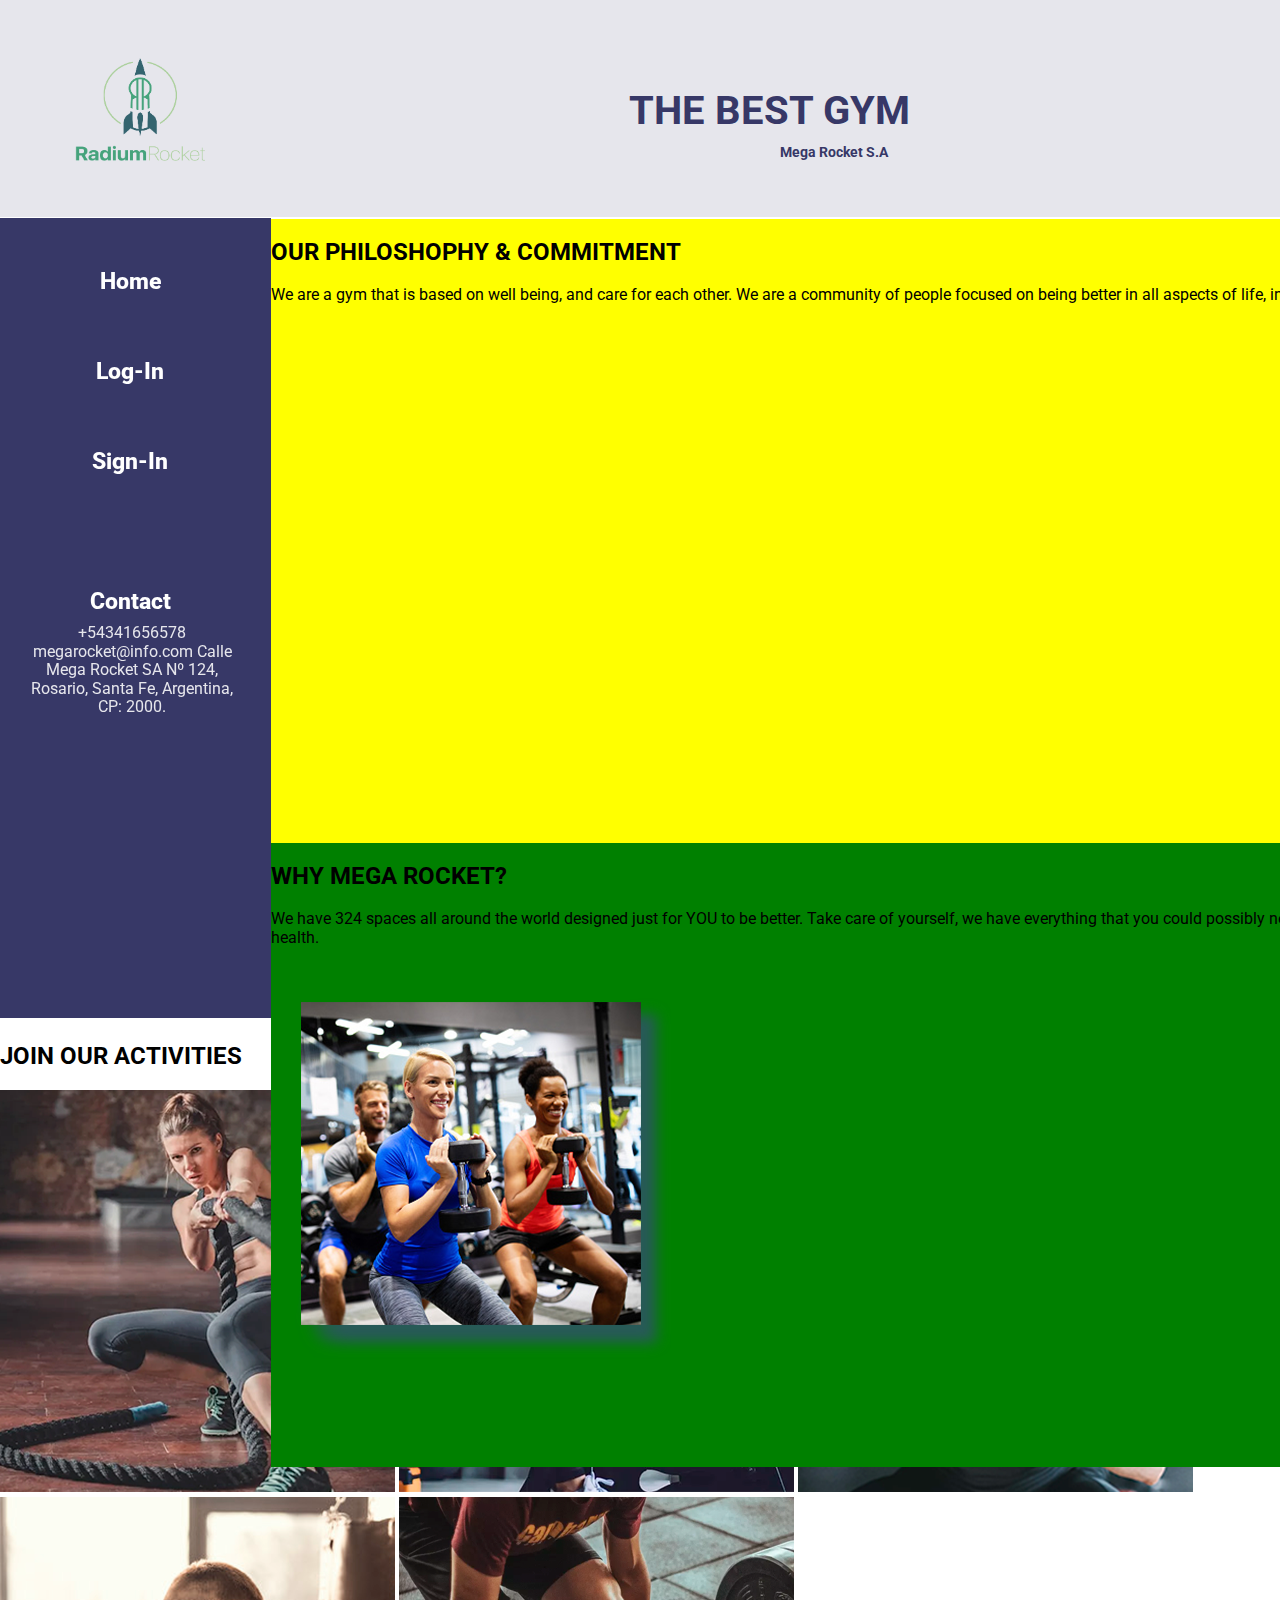
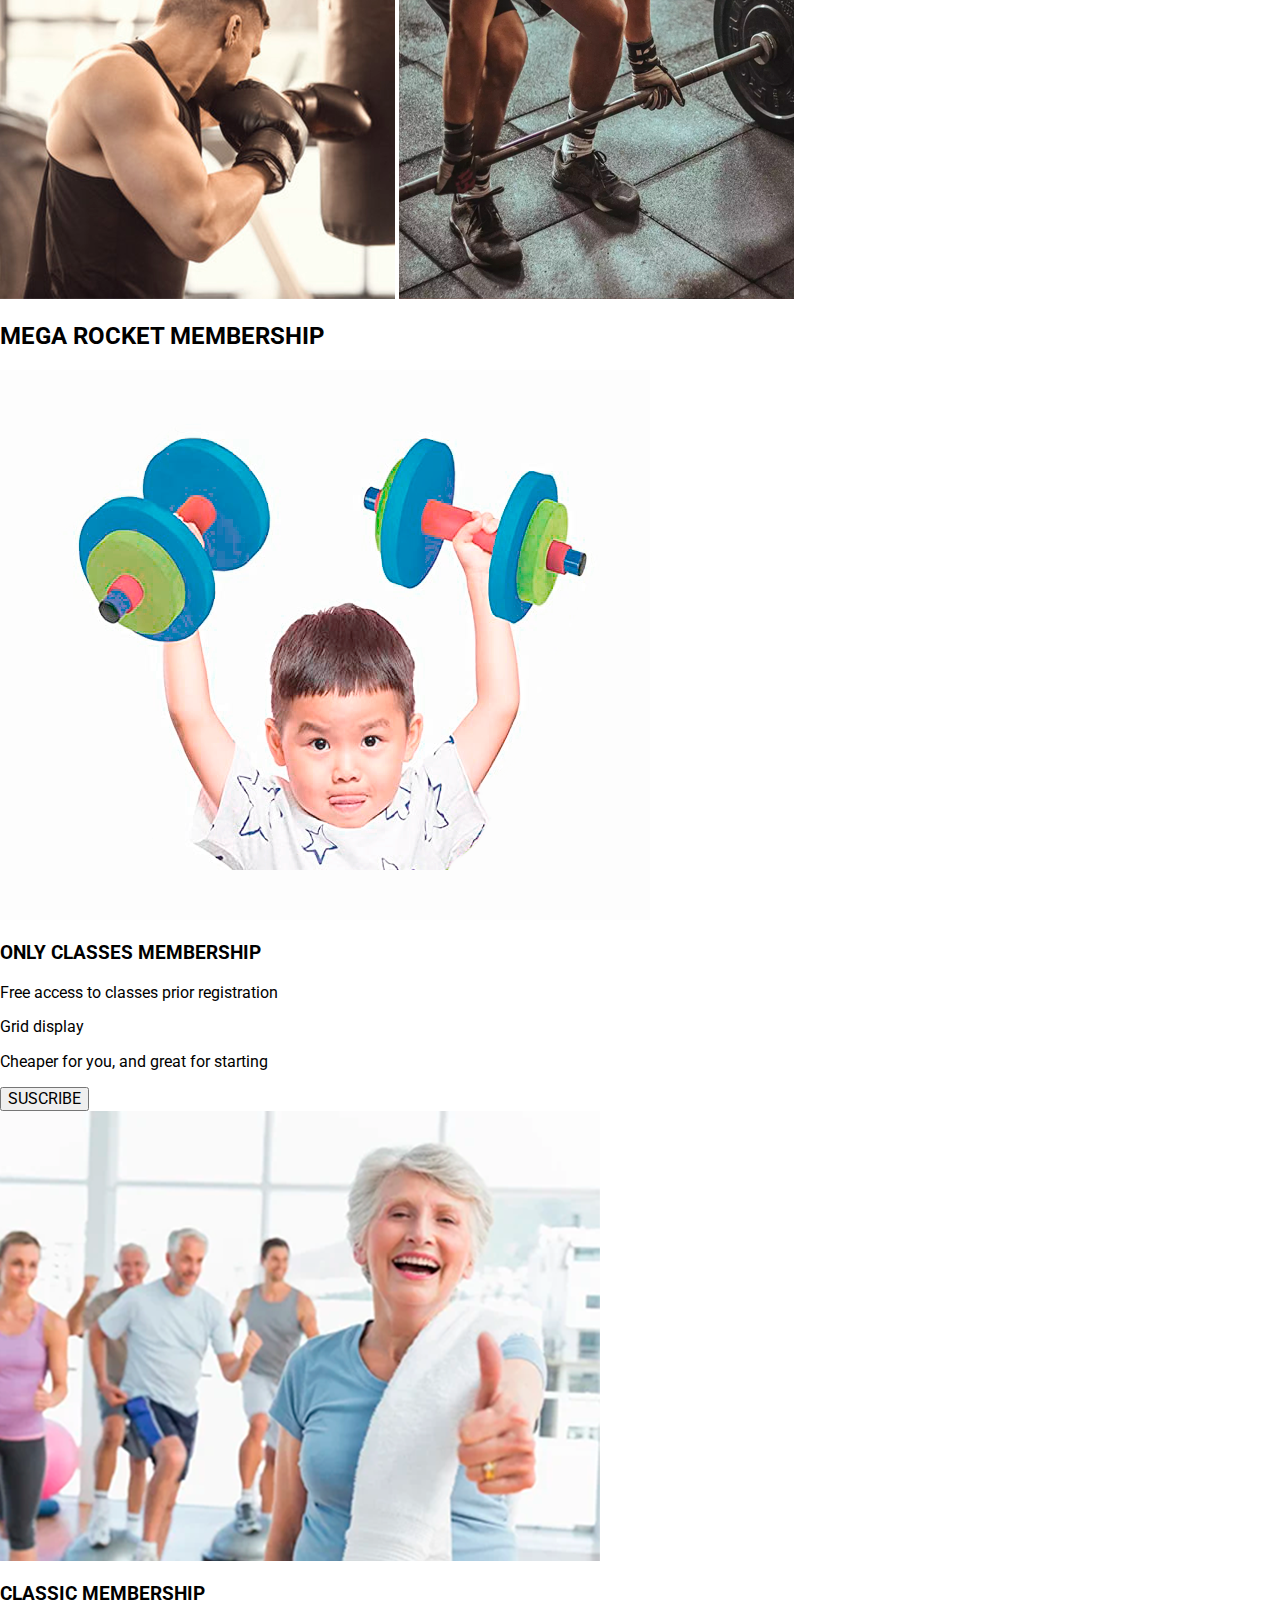
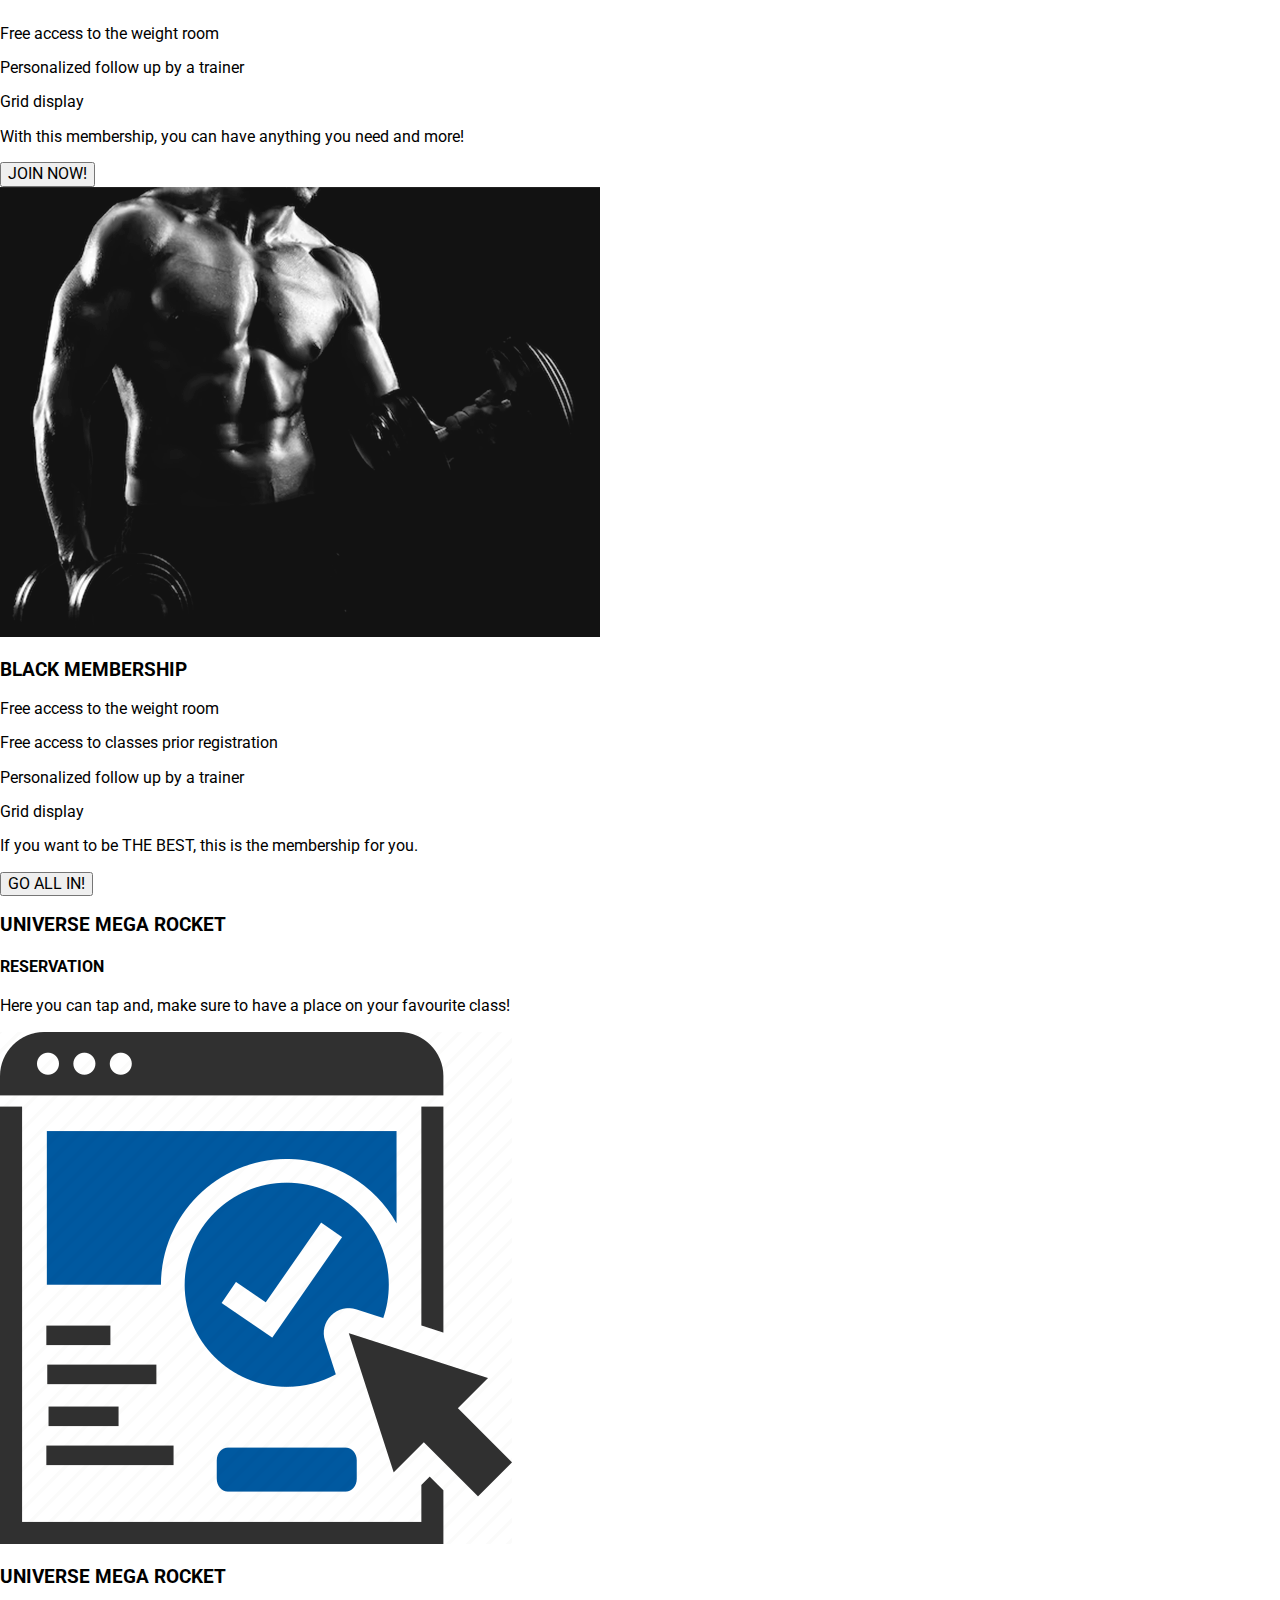
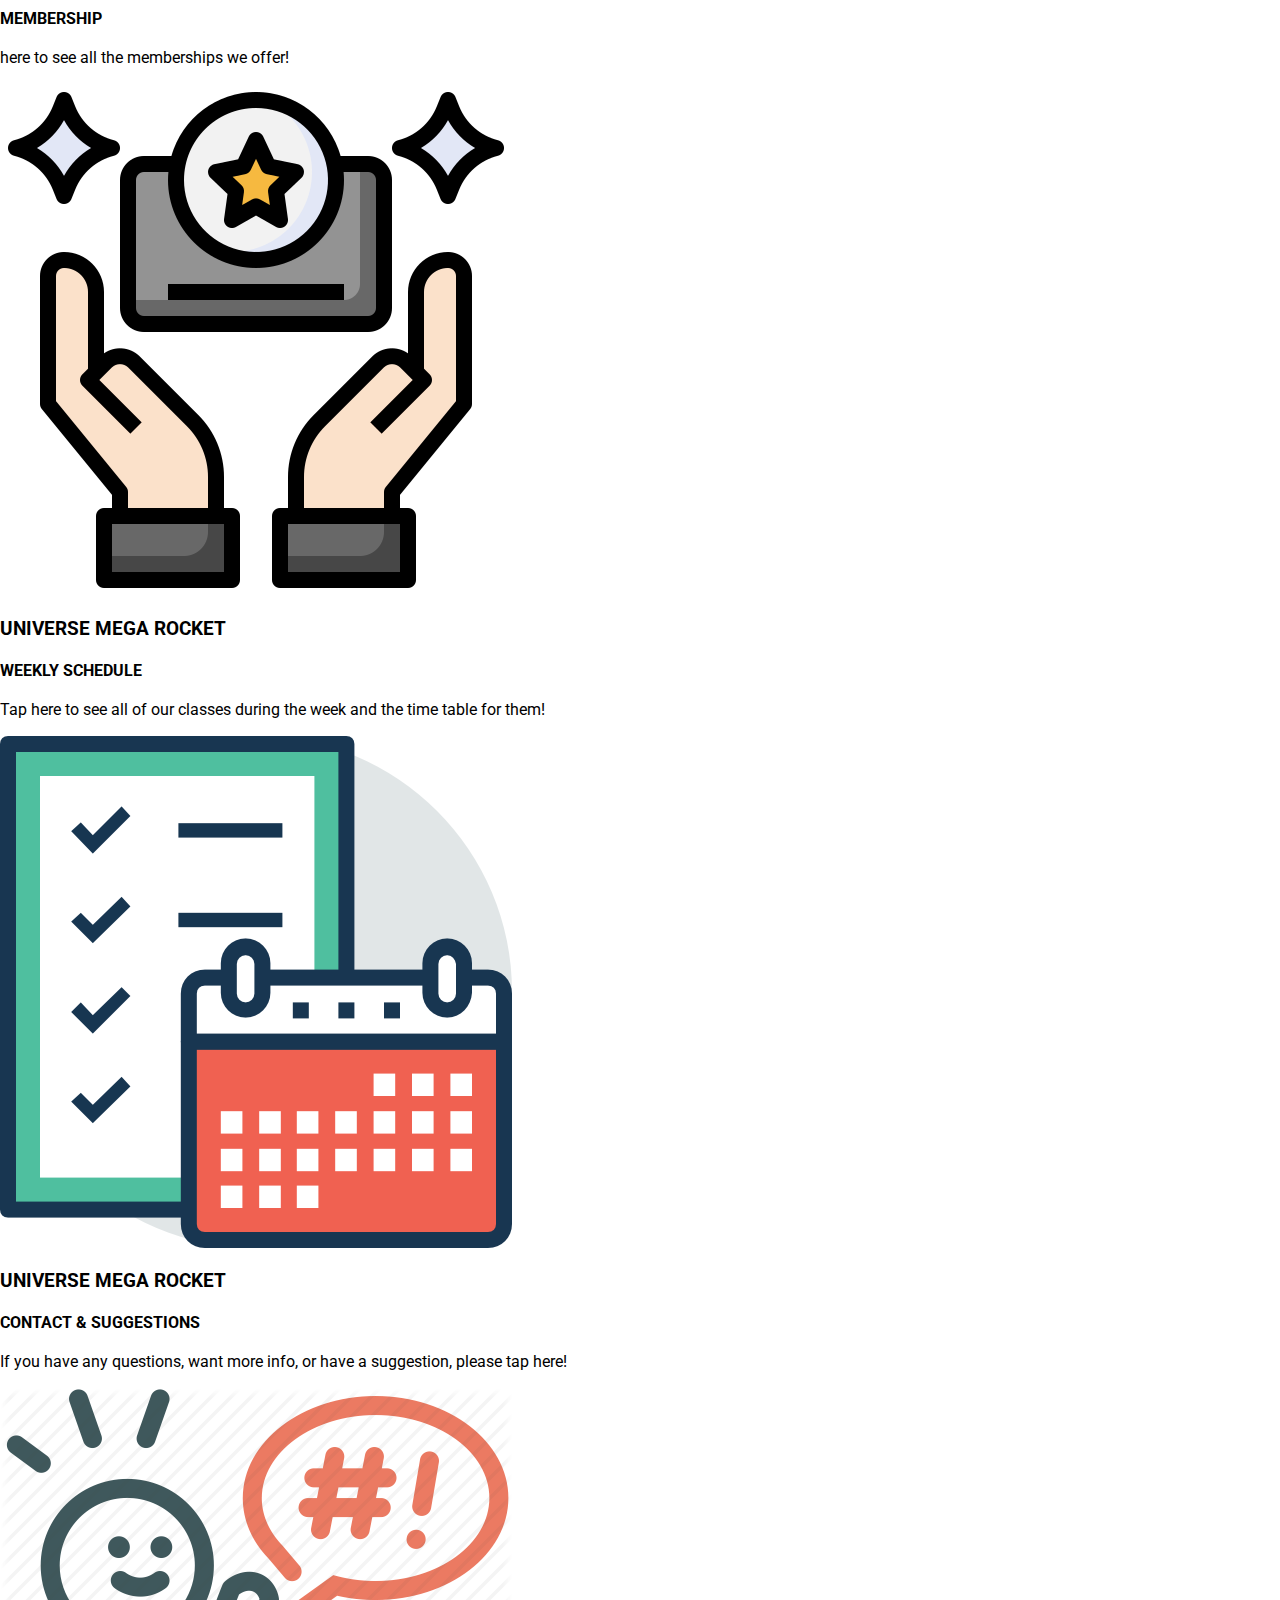
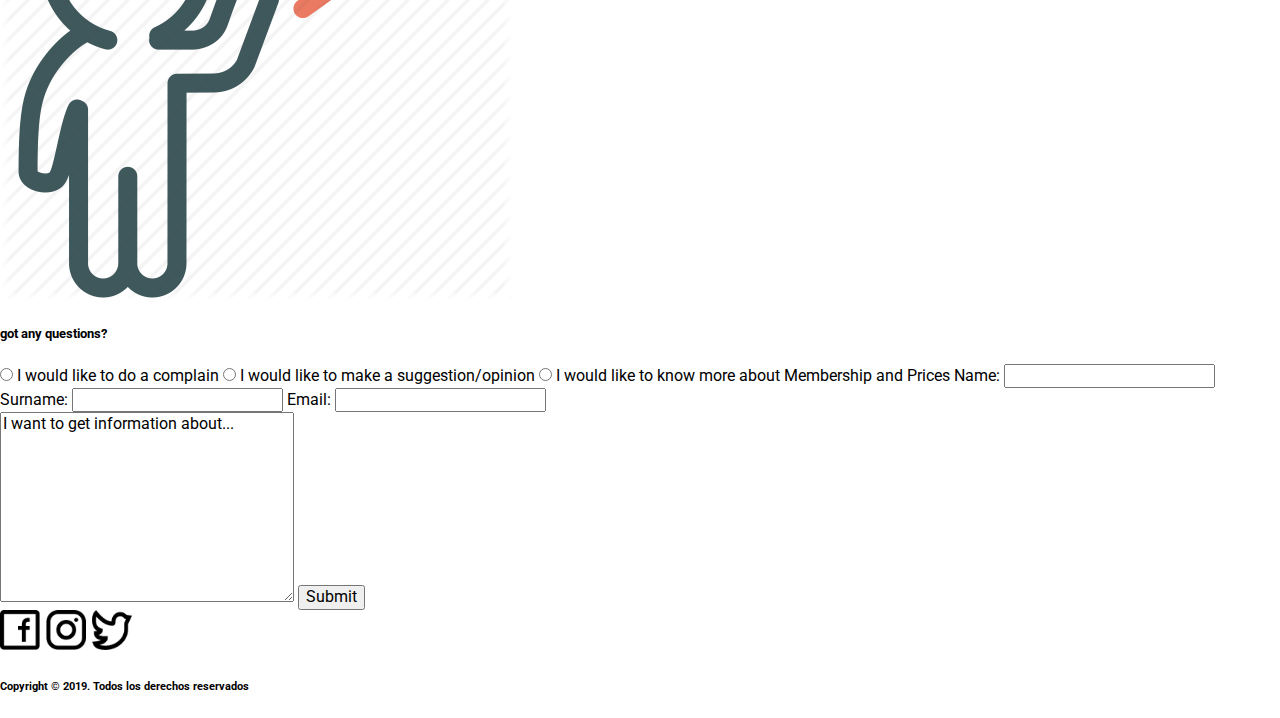
==== Week-03/index.html @ a16f1b43 "BaSP-W03-2023: Add Week-03 / corrected index.html / start CSS" ====
<!DOCTYPE html>
<html lang="en">
  <head>
    <meta charset="UTF-8">
    <meta name="viewport" content="width=device-width, initial-scale=1.0">
    <meta http-equiv="X-UA-Compatible" content="IE=edge">
    <title>Mega Rocket Gym</title>
    <meta name="keywords" content="gym, gym rosario, mega rocket, mega gym, rocket gym, crossfit, box, sppining,
    funcional, training, workout">
    <meta name="description" content="Website of Mega Rocket Gym, information and registration on memberships,
    classes and health">
    <link rel="stylesheet" href="../Week-03/css/reset.css">
    <link rel="stylesheet" href="../Week-03/css/styles.css">
    <link rel="icon" href="../Assets/Images/radium-rocket.png" type="image/x-icon">
    <link href="https://fonts.googleapis.com/css2?family=Roboto&display=swap" rel="stylesheet">
  </head>
  <body>
    <header>
      <img class= "logo-header" src="../Assets/Images/radium-rocket-logo.png" alt="Logo Rocket">
      <div class="title">
        <h1>THE BEST GYM</h1>
        <p>Mega Rocket S.A</p>
      </div>
    </header>
    <main>
      <nav>
        <div class="links-nav">
          <ul>
            <li><a href="#Home">Home</a></li>
            <li><a href="#log-in">Log-In</a></li>
            <li><a href="#sign-in">Sign-In</a></li>
              <li class="a-contact"><a href="#contact">Contact</a></li>
                <p>
                  +54341656578
                  megarocket@info.com
                  Calle Mega Rocket SA
                  Nº 124, Rosario, Santa Fe, Argentina, CP: 2000.
                </p>
          </ul>
        </div>
      </nav>
      <section class="container-01">
        <h2>OUR PHILOSHOPHY & COMMITMENT</h2>
        <p>
          We are a gym that is based on well being, and care for each other. We are a community of people focused on
          being better in all aspects of life, including physical health.
        </p>
      </section>
      <section class="container-02">
        <h2>WHY MEGA ROCKET?</h2>
        <p>
          We have 324 spaces all around the world designed just for YOU to be better. Take care of yourself, we have
          everything that you could possibly need to have better physical health.
        </p>
        <img src="../Assets/Images/why-megarocket.png" alt="Training Group">
      </section>
      <section class="activities">
        <h2>JOIN OUR ACTIVITIES</h2>
        <img src="../Assets/Images/crossfit.png" alt="crossfit-img">
        <img src="../Assets/Images/spinning.png" alt="spinning-img">
        <img src="../Assets/Images/funcional.png" alt="funcional-img">
        <img src="../Assets/Images/boxi.png" alt="box-img">
        <img src="../Assets/Images/musculacion.png" alt="musculacion-img">
      </section>
      <section class="memberships">
        <h2>MEGA ROCKET MEMBERSHIP</h2>
        <article>
          <img src="../Assets/Images/kid-membership.png" alt="only-classes-membership">
          <h3>ONLY CLASSES MEMBERSHIP</h3>
          <p>Free access to classes prior registration</p>
          <p>Grid display</p>
          <p>Cheaper for you, and great for starting</p>
          <button title="suscribe" type="button" target="_blank">SUSCRIBE</button>
        </article>
        <article>
          <img src="../Assets/Images/clasic-membership.png" alt="classic-membership">
          <h3>CLASSIC MEMBERSHIP</h3>
          <p>Free access to the weight room</p>
          <p>Personalized follow up by a trainer</p>
          <p>Grid display</p>
          <p>With this membership, you can have anything you need and more!</p>
          <button title="join-now" type="button" target="_blank">JOIN NOW!</button>
        </article>
        <article>
          <img src="../Assets/Images/black-membership.png" alt="black-membership">
          <h3>BLACK MEMBERSHIP</h3>
          <p>Free access to the weight room</p>
          <p>Free access to classes prior registration</p>
          <p>Personalized follow up by a trainer</p>
          <p>Grid display</p>
          <p>If you want to be THE BEST, this is the membership for you.</p>
          <button title="go-all-in" type="button" target="_blank">GO ALL IN!</button>
        </article>
      </section>
      <section classs="universe">
        <article>
          <h3>UNIVERSE MEGA ROCKET</h3>
          <h4>RESERVATION</h4>
          <p>Here you can tap and, make sure to have a place on your favourite class!</p>
          <img src="../Assets/Images/reservation.png" alt="reservation-img">
        </article>
        <article>
          <h3>UNIVERSE MEGA ROCKET</h3>
          <h4>MEMBERSHIP</h4>
          <p>here to see all the memberships we offer!</p>
          <img src="../Assets/Images/memberships.png" alt="memberships-img">
        </article>
        <article>
          <h3>UNIVERSE MEGA ROCKET</h3>
          <h4>WEEKLY SCHEDULE</h4>
          <p>Tap here to see all of our classes during the week and the time table for them!</p>
          <img src="../Assets/Images/weekly-schedule.png" alt="weekly.shudle-img">
        </article>
        <article>
          <h3>UNIVERSE MEGA ROCKET</h3>
          <h4>CONTACT & SUGGESTIONS</h4>
          <p>If you have any questions, want more info, or have a suggestion, please tap here!</p>
          <img src="../Assets/Images/contact-and-suggestions.jpg" alt="contact-img">
        </article>
      </section class="form">
      <form action="" name="form-info" autocomplete="on" >
        <h5>got any questions?</h5>
        <input type="radio" name="select-form-01" value="option1">
        <label for="form-info">I would like to do a complain</label>
        <input type="radio" name="select-form-01" value="option2">
        <label for="form-info">I would like to make a suggestion/opinion</label>
        <input type="radio" name="select-form-01" value="option3">
        <label for="form-info">I would like to know more about Membership and Prices</label>
        <label for="form-info">Name:</label>
        <input type="text" name="name" value="">
        <label for="form-info">Surname:</label>
        <input type="text" name="Surname" value="">
        <label for="form-info">Email:</label>
        <input type="email" name="email" value="">
        <div>
          <textarea name="message" rows="10" cols="30">I want to get information about...</textarea>
          <input type="submit" value="Submit">
        </div>
      </form>
    </main>
    <footer class="footer">
      <a title="Facebook" href="https://www.facebook.com/radiumrocket/?locale=es_LA" target="_blank">
        <img src="../Assets/Images/facebook-logo.png" alt="logo-facebook" width="40"
        height="40">
      </a>
      <a title="Instagram" href="https://www.instagram.com" target="_blank">
        <img src="../Assets/Images/instagram-logo.png" alt="logo-instagram" width="40"
        height="40">
      </a>
      <a title="Twitter" href="https://twitter.com/" target="_blank">
        <img src="../Assets/Images/twitter-logo.png" alt="logo-twitter" width="40"
        height="40">
      </a>
      <h6>Copyright © 2019. Todos los derechos reservados</h6>
    </footer>
  </body>
</html>
---- Week-03/css/styles.css ----
/* CSS
Consistencia en el uso de espacios antes y después de las llaves “{“ y de los dos puntos “:” 
Las clases se nombraran siguiendo la convención hyphenated, por ejemplo:
btn-menu
btn-close
contact-form
submit-contact-form
social-media-icon

Dentro de un archivo CSS los selectores deben estar ordenados:
Primero deben aparecer los selectores de elementos.
Después los demás selectores están ordenados por orden de aparición en el HTML
Ejemplo: si el elemento con id show-scores en html está antes de side-bar deberían poner primero todas las reglas css que corresponden a #show-scores y después todas las reglas de #side-bar.
Dentro de un bloque correspondiente a un selector CSS las propiedades deben estar ordenadas:
Primero las propiedades position y display.

En caso que el display sea flex van las reglas de flexbox (flex-direction, align-self, etc).
Después van las reglas de "box-model": width, height, margin, padding, top, left, etc.
Luego las reglas de background y border.
A continuación las reglas de texto (font-size, text-shadow, etc).
Por último las demás reglas.
Los media queries pueden ser inclusivos o exclusivos, es decir que pueden usar siempre max-width o siempre min-width.
En la clase utilizaremos el enfoque de mobile first.
La breakpoints recomendados para media queries son:
@media (min-width: 480px) {
@media (min-width: 768px) {
@media (min-width: 900px) {
@media (min-width: 1024px) {
@media (min-width: 1200px) { */


body {
    font-family: "roboto";
}

header {
    display: inline-block;
    margin:0;
    padding:0;
    width:1512px;
    height:217px;
    background-color: #E6E6EC;
}

.logo-header {
    position:absolute;
    display:inline;
    width: 160px;
    height:160px;
    margin-top:35px;
    margin-left:60px;
}

.title h1 {
    position: absolute;
    display:inline;
    position: absolute;
    width: 294px;
    height: 47px;
    left: 629px;
    top: 60px;
    font-family: 'Roboto';
    font-style: normal;
    font-weight: 700;
    font-size: 40px;
    line-height: 47px;
    color: #373867;
}

.title p {
    position: absolute;
    width:130px;
    height:13px;
    left: 780px;
    top: 130px;
    font-family: 'Roboto';
    font-style: normal;
    font-weight: 700;
    font-size: 14px;
    line-height: 16px;
    color: #373867;
}

nav {
    position: sticky;
    display: inline-block;
    width: 271px;
    height: 800px;
    margin-top:-3px;
    background-color: #373867;
}

li {
    margin-top: 50px;
    margin-left: 60px;
    width: 80px;
    height:40px;
    list-style: none;
    color: #E6E6EC;
}

a {
    text-decoration: none;
    color:#FFFFFF;
    font-family: 'Roboto';
    font-style: normal;
    font-weight: 800;
    font-size: 23.1293px;
    line-height: 27px;
    text-align: center;
}

.links-nav {
    position: fixed;
    display: inline-block;
    margin-left: -10px;
    padding:0;
    width:244px;
    height:465px;
    text-align: center;
    text-decoration: none;
    color: #E6E6EC;
}

.a-contact {
    margin-top:100px;
    margin-bottom: -20px;
}

.container-01 {
    position:absolute;
    display: block;
    background-color: yellow;
    width: 1244px;
    height: 624px;
    margin-top: -804px;
    margin-left: 271px;
}

.container-02 {
    position: absolute;
    display: block;
    width: 1244px;
    height:624px;
    margin-left: 271px;
    margin-top: -180px;
    background-color: green;
}

.activities {
    
}
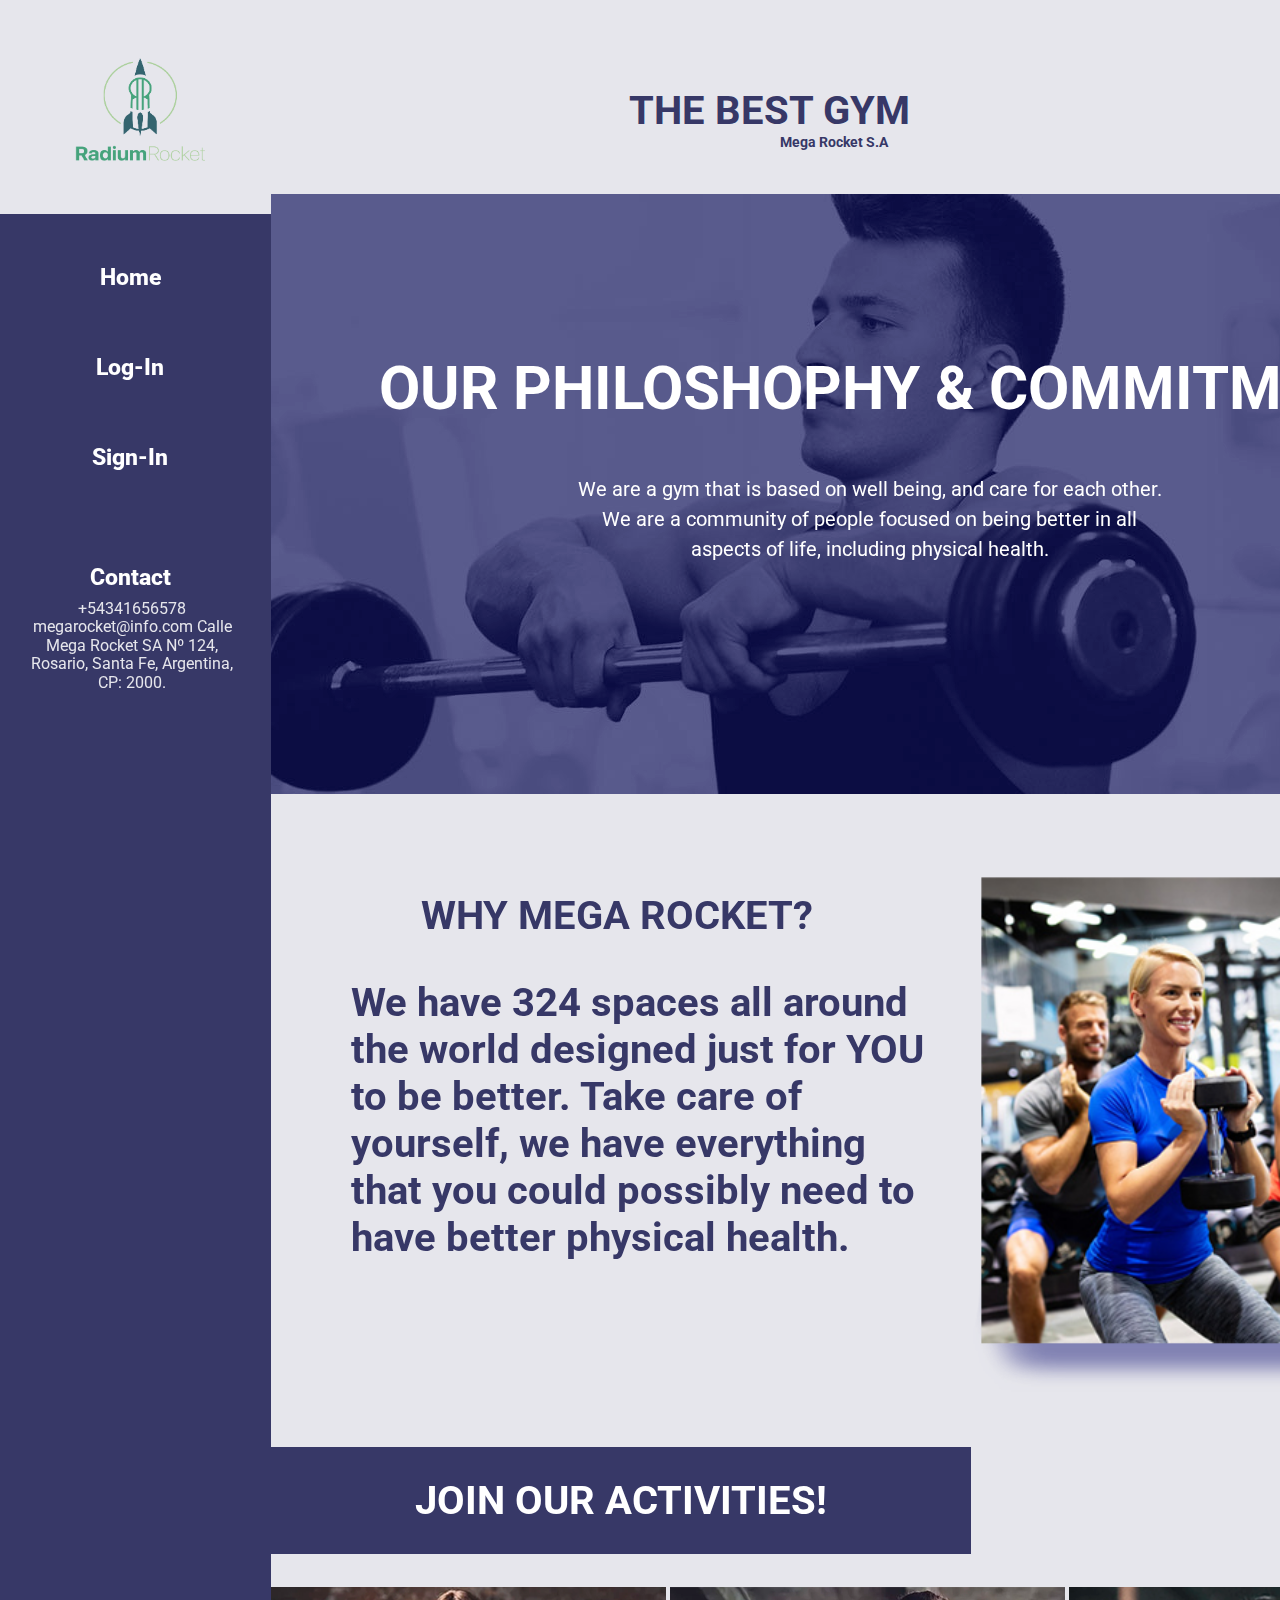
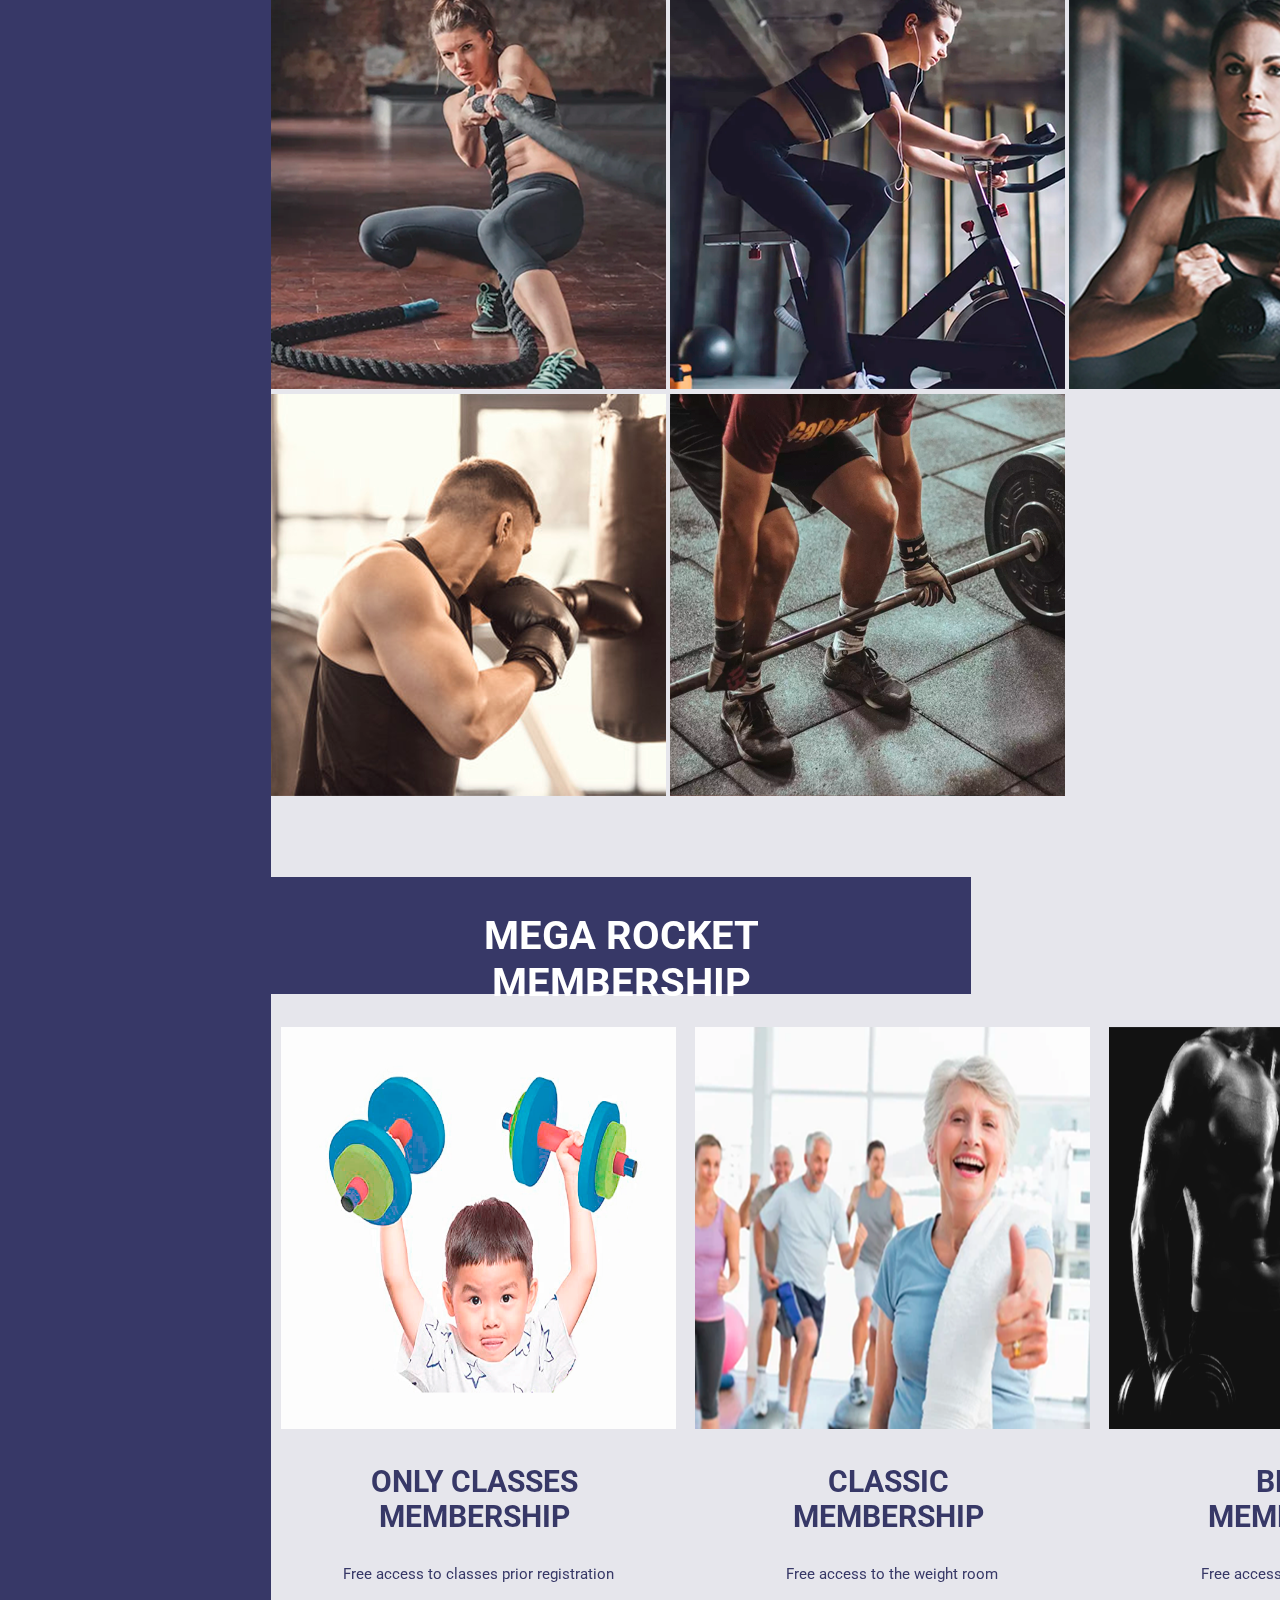
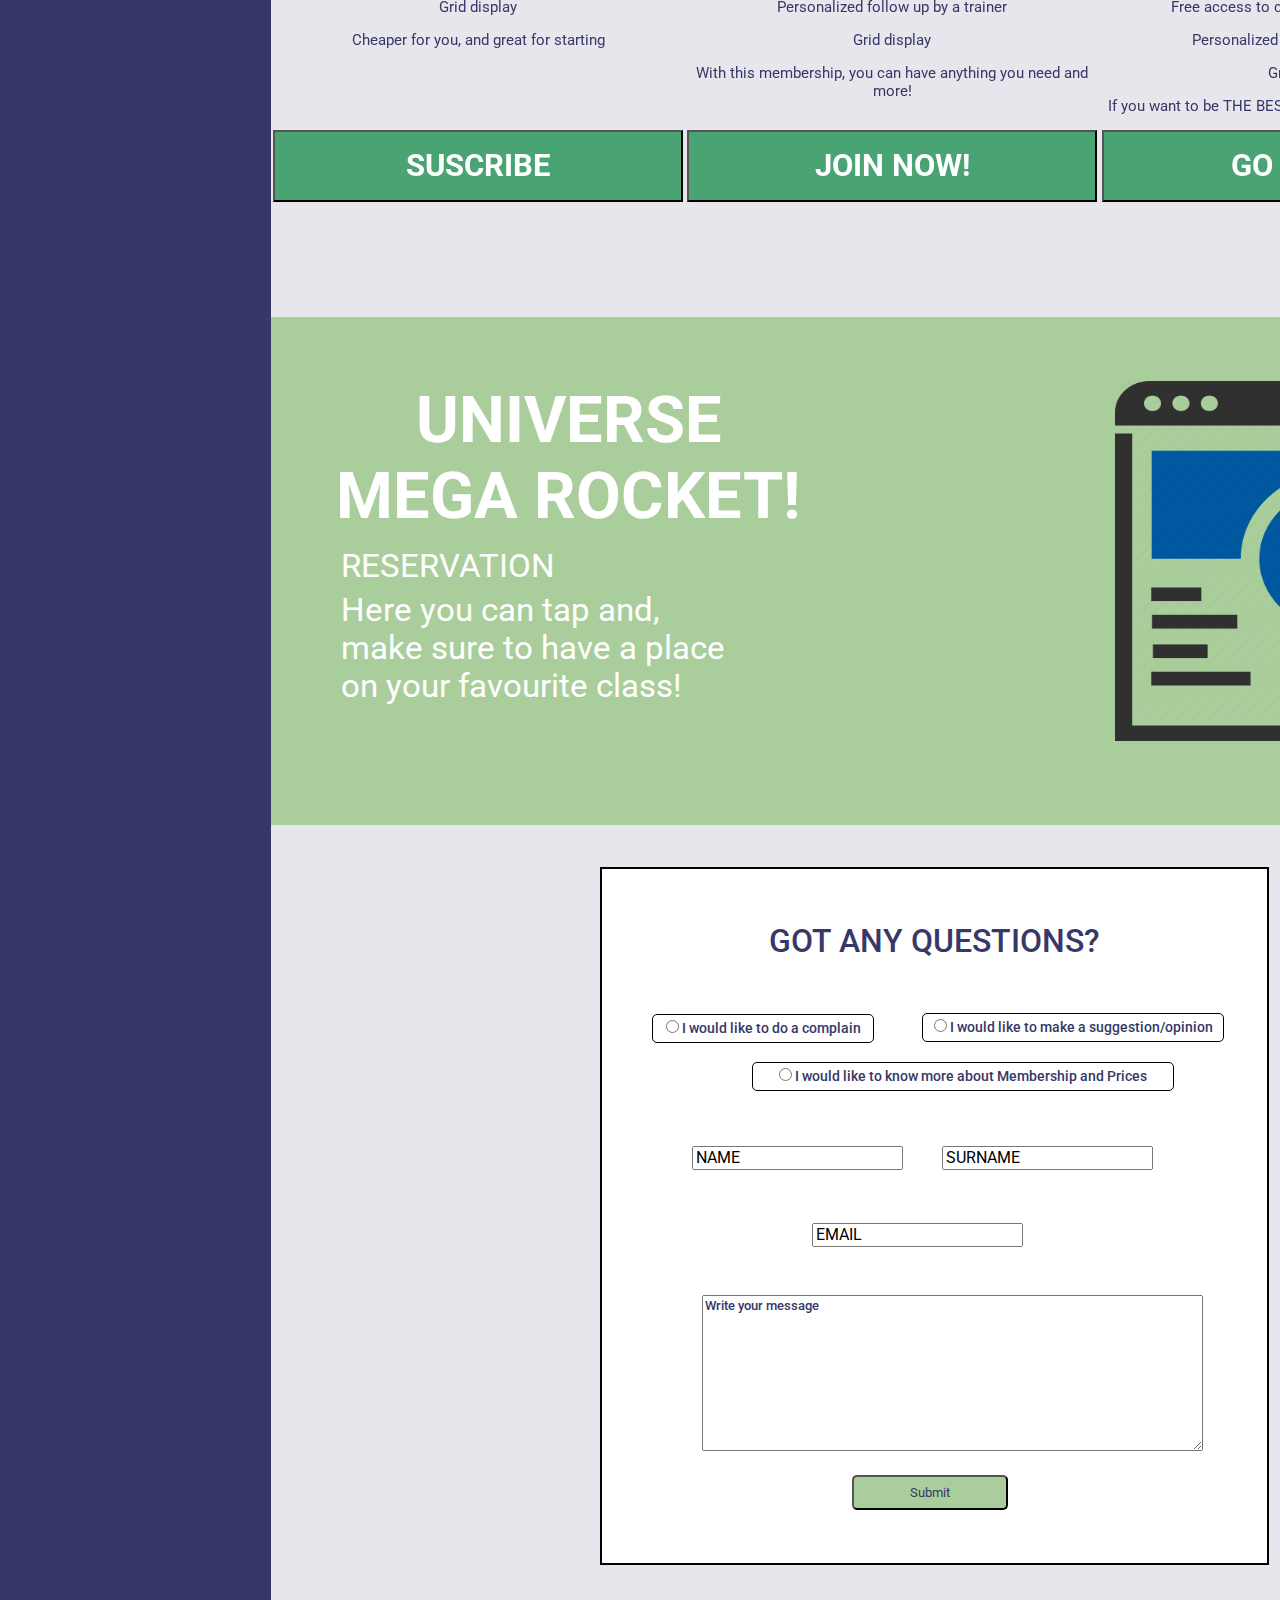
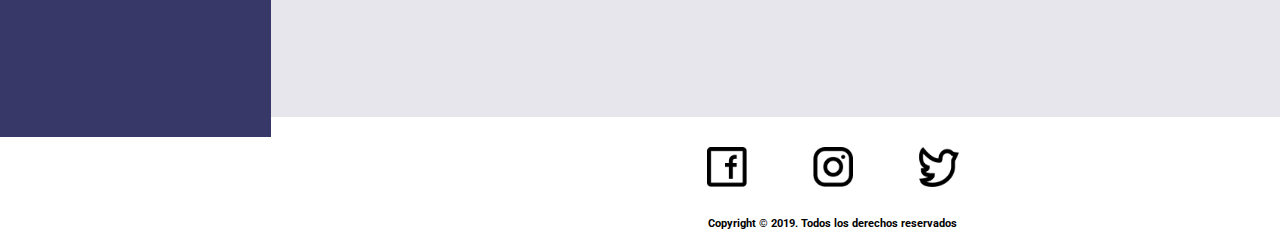
==== commit 6d7552a5: "BaSP-W03-2023: Update styles.css" ====
--- a/Week-03/index.html
+++ b/Week-03/index.html
@@ -23,22 +23,24 @@
       </div>
     </header>
     <main>
-      <nav>
-        <div class="links-nav">
-          <ul>
-            <li><a href="#Home">Home</a></li>
-            <li><a href="#log-in">Log-In</a></li>
-            <li><a href="#sign-in">Sign-In</a></li>
-              <li class="a-contact"><a href="#contact">Contact</a></li>
-                <p>
-                  +54341656578
-                  megarocket@info.com
-                  Calle Mega Rocket SA
-                  Nº 124, Rosario, Santa Fe, Argentina, CP: 2000.
-                </p>
-          </ul>
-        </div>
-      </nav>
+      <aside>
+        <nav>
+          <div class="links-nav">
+            <ul>
+              <li><a href="#Home">Home</a></li>
+              <li><a href="#log-in">Log-In</a></li>
+              <li><a href="#sign-in">Sign-In</a></li>
+                <li class="a-contact"><a href="#contact">Contact</a></li>
+                  <p>
+                    +54341656578
+                    megarocket@info.com
+                    Calle Mega Rocket SA
+                    Nº 124, Rosario, Santa Fe, Argentina, CP: 2000.
+                  </p>
+            </ul>
+          </div>
+        </nav>
+      </aside>
       <section class="container-01">
         <h2>OUR PHILOSHOPHY & COMMITMENT</h2>
         <p>
@@ -46,60 +48,80 @@
           being better in all aspects of life, including physical health.
         </p>
       </section>
-      <section class="container-02">
-        <h2>WHY MEGA ROCKET?</h2>
-        <p>
-          We have 324 spaces all around the world designed just for YOU to be better. Take care of yourself, we have
-          everything that you could possibly need to have better physical health.
-        </p>
-        <img src="../Assets/Images/why-megarocket.png" alt="Training Group">
-      </section>
+      <div class="container-02">
+        <section>
+          <h2>WHY MEGA ROCKET?</h2>
+          <p>
+            We have 324 spaces all around the world designed just for YOU to be better. Take care of yourself, we have
+            everything that you could possibly need to have better physical health.
+          </p>
+            <img class="img-c02" src="../Assets/Images/why-megarocket.png" alt="Training Group">
+        </section>
+      </div>
       <section class="activities">
-        <h2>JOIN OUR ACTIVITIES</h2>
-        <img src="../Assets/Images/crossfit.png" alt="crossfit-img">
-        <img src="../Assets/Images/spinning.png" alt="spinning-img">
-        <img src="../Assets/Images/funcional.png" alt="funcional-img">
-        <img src="../Assets/Images/boxi.png" alt="box-img">
-        <img src="../Assets/Images/musculacion.png" alt="musculacion-img">
+        <h2>JOIN OUR ACTIVITIES!</h2>
+        <div class="photos">
+          <img src="../Assets/Images/crossfit.png" alt="crossfit-img">
+          <!-- <h4>CROSSFIT</h4>
+          <p>Equipment granted, lift, build muscle, and gain strength</p> -->
+          <img src="../Assets/Images/spinning.png" alt="spinning-img">
+          <!-- <h4>SPINNING</h4>
+          <p>all around the world, with the best music, and teachers</p> -->
+          <img src="../Assets/Images/funcional.png" alt="funcional-img">
+          <!-- <h4>FUNCTIONAL</h4>
+          <p>Build muscle and agility</p> -->
+          <img src="../Assets/Images/boxi.png" alt="box-img">
+          <!-- <h4>BOXING</h4>
+          <p>Best techniques, equipment, and levels.</p> -->
+          <img src="../Assets/Images/musculacion.png" alt="musculacion-img">
+          <!-- <h4>WEIGHT TRAINING</h4>
+          <p>Lift up, we have every weigth you will need</p> -->
+        </div>
       </section>
       <section class="memberships">
         <h2>MEGA ROCKET MEMBERSHIP</h2>
-        <article>
+        <article class="memb-type">
           <img src="../Assets/Images/kid-membership.png" alt="only-classes-membership">
-          <h3>ONLY CLASSES MEMBERSHIP</h3>
-          <p>Free access to classes prior registration</p>
-          <p>Grid display</p>
-          <p>Cheaper for you, and great for starting</p>
-          <button title="suscribe" type="button" target="_blank">SUSCRIBE</button>
+          <div class="memb-only">
+            <h3>ONLY CLASSES MEMBERSHIP</h3>
+            <p>Free access to classes prior registration</p>
+            <p>Grid display</p>
+            <p>Cheaper for you, and great for starting</p>
+            <button title="suscribe" type="button" target="_blank">SUSCRIBE</button>
+          </div>
         </article>
-        <article>
+        <article class="memb-type">
           <img src="../Assets/Images/clasic-membership.png" alt="classic-membership">
-          <h3>CLASSIC MEMBERSHIP</h3>
-          <p>Free access to the weight room</p>
-          <p>Personalized follow up by a trainer</p>
-          <p>Grid display</p>
-          <p>With this membership, you can have anything you need and more!</p>
-          <button title="join-now" type="button" target="_blank">JOIN NOW!</button>
+          <div class="memb-classic">
+            <h3>CLASSIC MEMBERSHIP</h3>
+            <p>Free access to the weight room</p>
+            <p>Personalized follow up by a trainer</p>
+            <p>Grid display</p>
+            <p>With this membership, you can have anything you need and more!</p>
+            <button title="join-now" type="button" target="_blank">JOIN NOW!</button>
+          </div>
         </article>
-        <article>
+        <article class="memb-type">
           <img src="../Assets/Images/black-membership.png" alt="black-membership">
-          <h3>BLACK MEMBERSHIP</h3>
-          <p>Free access to the weight room</p>
-          <p>Free access to classes prior registration</p>
-          <p>Personalized follow up by a trainer</p>
-          <p>Grid display</p>
-          <p>If you want to be THE BEST, this is the membership for you.</p>
-          <button title="go-all-in" type="button" target="_blank">GO ALL IN!</button>
+          <div class="memb-black">
+            <h3>BLACK MEMBERSHIP</h3>
+            <p>Free access to the weight room</p>
+            <p>Free access to classes prior registration</p>
+            <p>Personalized follow up by a trainer</p>
+            <p>Grid display</p>
+            <p>If you want to be THE BEST, this is the membership for you.</p>
+            <button title="go-all-in" type="button" target="_blank">GO ALL IN!</button>
+        </div>
         </article>
       </section>
-      <section classs="universe">
+      <section class="universe">
         <article>
-          <h3>UNIVERSE MEGA ROCKET</h3>
+          <h3>UNIVERSE MEGA ROCKET!</h3>
           <h4>RESERVATION</h4>
           <p>Here you can tap and, make sure to have a place on your favourite class!</p>
           <img src="../Assets/Images/reservation.png" alt="reservation-img">
         </article>
-        <article>
+        <!-- <article>
           <h3>UNIVERSE MEGA ROCKET</h3>
           <h4>MEMBERSHIP</h4>
           <p>here to see all the memberships we offer!</p>
@@ -116,27 +138,35 @@
           <h4>CONTACT & SUGGESTIONS</h4>
           <p>If you have any questions, want more info, or have a suggestion, please tap here!</p>
           <img src="../Assets/Images/contact-and-suggestions.jpg" alt="contact-img">
-        </article>
-      </section class="form">
-      <form action="" name="form-info" autocomplete="on" >
-        <h5>got any questions?</h5>
-        <input type="radio" name="select-form-01" value="option1">
-        <label for="form-info">I would like to do a complain</label>
-        <input type="radio" name="select-form-01" value="option2">
-        <label for="form-info">I would like to make a suggestion/opinion</label>
-        <input type="radio" name="select-form-01" value="option3">
-        <label for="form-info">I would like to know more about Membership and Prices</label>
-        <label for="form-info">Name:</label>
-        <input type="text" name="name" value="">
-        <label for="form-info">Surname:</label>
-        <input type="text" name="Surname" value="">
-        <label for="form-info">Email:</label>
-        <input type="email" name="email" value="">
-        <div>
-          <textarea name="message" rows="10" cols="30">I want to get information about...</textarea>
-          <input type="submit" value="Submit">
-        </div>
-      </form>
+        </article> -->
+      </section>
+        <form class="form" action="" name="form-info" autocomplete="on" >
+          <h5>GOT ANY QUESTIONS?</h5>
+          <div class="option1">
+              <input type="radio" name="select-form-01" value="option1">
+            <label for="form-info">I would like to do a complain</label>
+          </div>
+            <div class="option2">
+            <input type="radio" name="select-form-01" value="option2">
+            <label for="form-info">I would like to make a suggestion/opinion</label>
+          </div>
+          <div class="option3">
+            <input type="radio" name="select-form-01" value="option3">
+            <label for="form-info">I would like to know more about Membership and Prices</label>
+          </div>
+          <div class="placeholder-name">
+            <input type="text" name="name" value="NAME">
+          </div>
+          <div class="placeholder-surname">
+            <input type="text" name="Surname" value="SURNAME">
+          </div>
+          </div>
+          <div class="placeholders-email">
+            <input type="email" name="email" value="EMAIL">
+          </div>
+            <textarea name="message" rows="10" cols="65">Write your message</textarea>
+            <input class="submit-bottom"type="submit" value="Submit">
+        </form>
     </main>
     <footer class="footer">
       <a title="Facebook" href="https://www.facebook.com/radiumrocket/?locale=es_LA" target="_blank">
--- a/Week-03/css/styles.css
+++ b/Week-03/css/styles.css
@@ -31,61 +31,26 @@
 
 body {
     font-family: "roboto";
+    font-style: normal;
+    background-color: #E6E6EC;
 }
 
 header {
-    display: inline-block;
-    margin:0;
-    padding:0;
     width:1512px;
     height:217px;
-    background-color: #E6E6EC;
-}
-
-.logo-header {
-    position:absolute;
-    display:inline;
-    width: 160px;
-    height:160px;
-    margin-top:35px;
-    margin-left:60px;
-}
-
-.title h1 {
-    position: absolute;
-    display:inline;
-    position: absolute;
-    width: 294px;
-    height: 47px;
-    left: 629px;
-    top: 60px;
-    font-family: 'Roboto';
-    font-style: normal;
-    font-weight: 700;
-    font-size: 40px;
-    line-height: 47px;
-    color: #373867;
-}
-
-.title p {
-    position: absolute;
-    width:130px;
-    height:13px;
-    left: 780px;
-    top: 130px;
-    font-family: 'Roboto';
-    font-style: normal;
-    font-weight: 700;
-    font-size: 14px;
-    line-height: 16px;
-    color: #373867;
+}
+
+aside {
+    float:left;
+    width:271px;
+    height:4700px;
 }
 
 nav {
     position: sticky;
     display: inline-block;
     width: 271px;
-    height: 800px;
+    height: 4723px;
     margin-top:-3px;
     background-color: #373867;
 }
@@ -102,12 +67,69 @@
 a {
     text-decoration: none;
     color:#FFFFFF;
+    font-weight: 800;
+    font-size: 23px;
+    line-height: 27px;
+    text-align: center;
+}
+
+h1, h2 {
+    font-weight: 700;
+    font-size: 40px;
+    line-height: 47px;
+}
+
+textarea {
+    margin-top:30px;
+    margin-left: 100px;
     font-family: 'Roboto';
     font-style: normal;
-    font-weight: 800;
-    font-size: 23.1293px;
-    line-height: 27px;
-    text-align: center;
+    font-weight: 500;
+    font-size: 13px;
+    line-height: 15px;
+    color:#373867
+}
+
+footer {
+    width: 1365px;
+    height: 100px;
+    margin-top: 4700px;
+    padding-top: 30px;
+    padding-left: 150px;
+    align-items: center;
+    text-align: center;
+    background-color: #FFFFFF;
+}
+
+.logo-header {
+    position:absolute;
+    width: 160px;
+    height:160px;
+    margin-top:35px;
+    margin-left:60px;
+}
+
+.title h1 {
+    position: absolute;
+    width: 294px;
+    height: 47px;
+    left: 629px;
+    top: 60px;
+    color: #373867;
+}
+
+.title p {
+    position: absolute;
+    width:130px;
+    height:13px;
+    left: 780px;
+    top: 120px;
+    font-family: 'Roboto';
+    font-style: normal;
+    font-weight: 700;
+    font-size: 14px;
+    line-height: 16px;
+    color: #373867;
 }
 
 .links-nav {
@@ -123,30 +145,343 @@
 }
 
 .a-contact {
-    margin-top:100px;
+    margin-top:80px;
     margin-bottom: -20px;
 }
 
 .container-01 {
     position:absolute;
-    display: block;
-    background-color: yellow;
+    display: inline-block;
+    width: 1244px;
+    height: 700px;
+    margin-top:-23px;
+    background-image: url("../../Assets/Images/blue-gym-banner.png");
+    background-repeat: no-repeat;
+    background-position: center top;
+}
+
+.container-01 img {
     width: 1244px;
     height: 624px;
-    margin-top: -804px;
-    margin-left: 271px;
+}
+
+.container-01 h2 {
+    float:center;
+    margin-top: 160px;
+    margin-left: 100px;
+    width: 1030px;
+    height: 70px;
+    font-weight: 700px;
+    font-size: 60px;
+    line-height: 70px;
+    text-align: center;
+    color: #FFFFFF;
+}
+
+.container-01 p {
+    margin-left: 300px;
+    width: 597px;
+    height: 158px;
+    font-weight: 400px;
+    font-size: 20px;
+    line-height: 30px;;
+    text-align: center;
+    color:#FFFFFF
 }
 
 .container-02 {
     position: absolute;
-    display: block;
+    display: inline-block;
     width: 1244px;
     height:624px;
-    margin-left: 271px;
-    margin-top: -180px;
-    background-color: green;
+    margin-left: 0px;
+    margin-top: 575px;
+}
+
+.container-02 h2 {
+    margin-top: 100px;
+    margin-left:150px;
+    width: 392px;
+    height: 47px;
+    color: #373867;
+}
+
+.container-02 p {
+    margin-left: 80px;
+    width: 591px;
+    height: 282px;
+    font-weight: 700;
+    font-size: 40px;
+    line-height: 47px;
+    color:#373867;
+}
+
+.img-c02 {
+    float: right;
+    width: 577px;
+    height: 577px;
+    margin-left: 600px;
+    margin-top:-480px;
 }
 
 .activities {
-    
+    position:absolute;
+    display:inline-block;
+    width: 1244px;
+    height: 1030px;
+    margin-top: 1150px;
+}
+
+.activities h2 {
+    width: 540px;
+    height: 47px;
+    margin-top:80px;
+    margin-right:800px;
+    padding: 30px 80px;
+    text-align: center;
+    background-color: #373867;
+    color:#FFFFFF;
+}
+
+.memberships {
+    position:absolute;
+    display: inline-block;
+    width: 1244px;
+    margin-top: 2180px;
+}
+
+.memberships h2 {
+    width: 540px;
+    height: 47px;
+    margin-top:80px;
+    margin-right:800px;
+    padding: 35px 80px;
+    text-align: center;
+    background-color: #373867;
+    color:#FFFFFF;
+}
+.memb-type img {
+    float:center;
+    width:395px;
+    height: 402px;
+}
+
+.memb-type {
+    float:left;
+    width: 33.3%;
+    text-align: center;
+    box-sizing: border-box;
+}
+
+.memb-type h3 {
+    width: 237px;
+    height:  71px;
+    padding-left: 85px;
+    font-weight: 700px;
+    font-size: 30px;
+    line-height: 35px;
+    text-align: center;
+    color:#373867;
+}
+
+.memb-type p{
+    font-weight: 400px;
+    font-size: 15px;
+    line-height: 18px;
+    color:#373867;
+}
+
+.memb-only button {
+    margin-top: 66px;
+    width: 410px;
+    height: 72px;
+    font-weight: 700;
+    font-size: 30.596px;
+    line-height: 36px;
+    background-color: #49A373;
+    color: #FFFFFF;
+}
+
+.memb-classic button {
+    margin-top: 15px;
+    width: 410px;
+    height: 72px;
+    font-weight: 700;
+    font-size: 30.596px;
+    line-height: 36px;
+    background-color: #49A373;
+    color: #FFFFFF;
+}
+
+.memb-black button {
+    width: 410px;
+    height: 72px;
+    font-weight: 700;
+    font-size: 30.596px;
+    line-height: 36px;
+    background-color: #49A373;
+    color: #FFFFFF;
+}
+
+.universe {
+    position: absolute;
+    display: inline-block;
+    width: 1244px;
+    height: 508px;
+    margin-top: 3300px;
+    background-color:#AACE9B;
+}
+
+.universe h3 {
+    width: 495px;
+    height: 100px;
+    margin-left: 50px;
+    font-weight: 700px;
+    font-size: 65px;
+    line-height: 76px;
+    text-align: center;
+    color: #FFFFFF;
+}
+
+.universe h4 {
+    width: 0px;
+    height: 0px;
+    margin-left: 70px;
+    font-weight: 400;
+    font-size: 32.8016px;
+    line-height: 38px;
+    color:#FFFFFF;
+    text-align: center;
+}
+
+.universe p {
+    width: 400px;
+    height: 100px;
+    margin-left: 70px;
+    margin-bottom: 300px;
+    font-weight: 400;
+    font-size: 32.8016px;
+    line-height: 38px;
+    color:#FFFFFF;
+}
+.universe img {
+    float: right;
+    width: 400px;
+    height: 360px;
+    margin-top: -610px;
+}
+
+.form {
+    position:absolute;
+    margin-left: 600px;
+    margin-top: 3850px;
+    width: 665px;
+    height: 694px;
+    border: 2px solid black;
+    background-color: #FFFFFF;
+    align-items: center;
+}
+
+.form h5 {
+    font-weight: 500;
+    font-size: 32px;
+    line-height: 38px;
+    color:#373867;
+    text-align: center;
+}
+
+.option1 {
+    width: 200px;
+    height: 20px;
+    display: inline-block;
+    border: 1px solid black;
+    border-radius: 5px;
+    padding: 5px 10px 2px 10px;
+    margin-left: 50px;
+    font-weight: 500;
+    font-size: 14px;
+    line-height: 16px;
+    color:#373867;
+    text-align: center;
+}
+
+.option2 {
+    width: 280px;
+    height: 20px;
+    border: 1px solid black;
+    border-radius: 5px;
+    padding: 5px 10px 2px 10px;
+    margin-top: -30px;
+    margin-left: 320px;
+    font-weight: 500;
+    font-size: 14px;
+    line-height: 16px;
+    color:#373867;
+    text-align: center;
+}
+
+.option3 {
+    width: 400px;
+    height: 20px;
+    border: 1px solid black;
+    border-radius: 5px;
+    padding: 5px 10px 2px 10px;
+    margin-left: 150px;
+    margin-top: 20px;
+    font-weight: 500;
+    font-size: 14px;
+    line-height: 16px;
+    color:#373867;
+    text-align: center;
+}
+
+.placeholder-name {
+    display: inline-block;
+    width: 193px;
+    height: 37px;
+    padding:5px 10px;
+    margin-top: 50px;
+    margin-left: 80px;
+    border-radius: 5px;
+    color: blue;
+}
+
+.placeholder-surname {
+    width: 193px;
+    height: 37px;
+    padding:5px 10px;
+    margin-top: -47px;
+    margin-left: 300px;
+    padding-left: 40px;
+    border-radius: 5px;
+}
+
+.placeholders-email {
+    width: 500px;
+    height: 37px;
+    padding:5px 10px;
+    border-left: 200px;
+    margin-left: 200px;
+    margin-top: 30px;
+    border-radius: 5px;
+}
+
+.submit-bottom {
+    width: 156px;
+    height: 35px;
+    margin-top: 20px;
+    margin-left: 250px;
+    border-radius: 5px;
+    padding: 10px, 24px;
+    align-items: center;
+    text-align: center;
+    font-weight: 500px;
+    font-size: 13px;
+    line-height: 15px;
+    background-color: #AACE9B;
+    color:#373867
+}
+
+.footer a {
+    padding: 0px 30px;
 }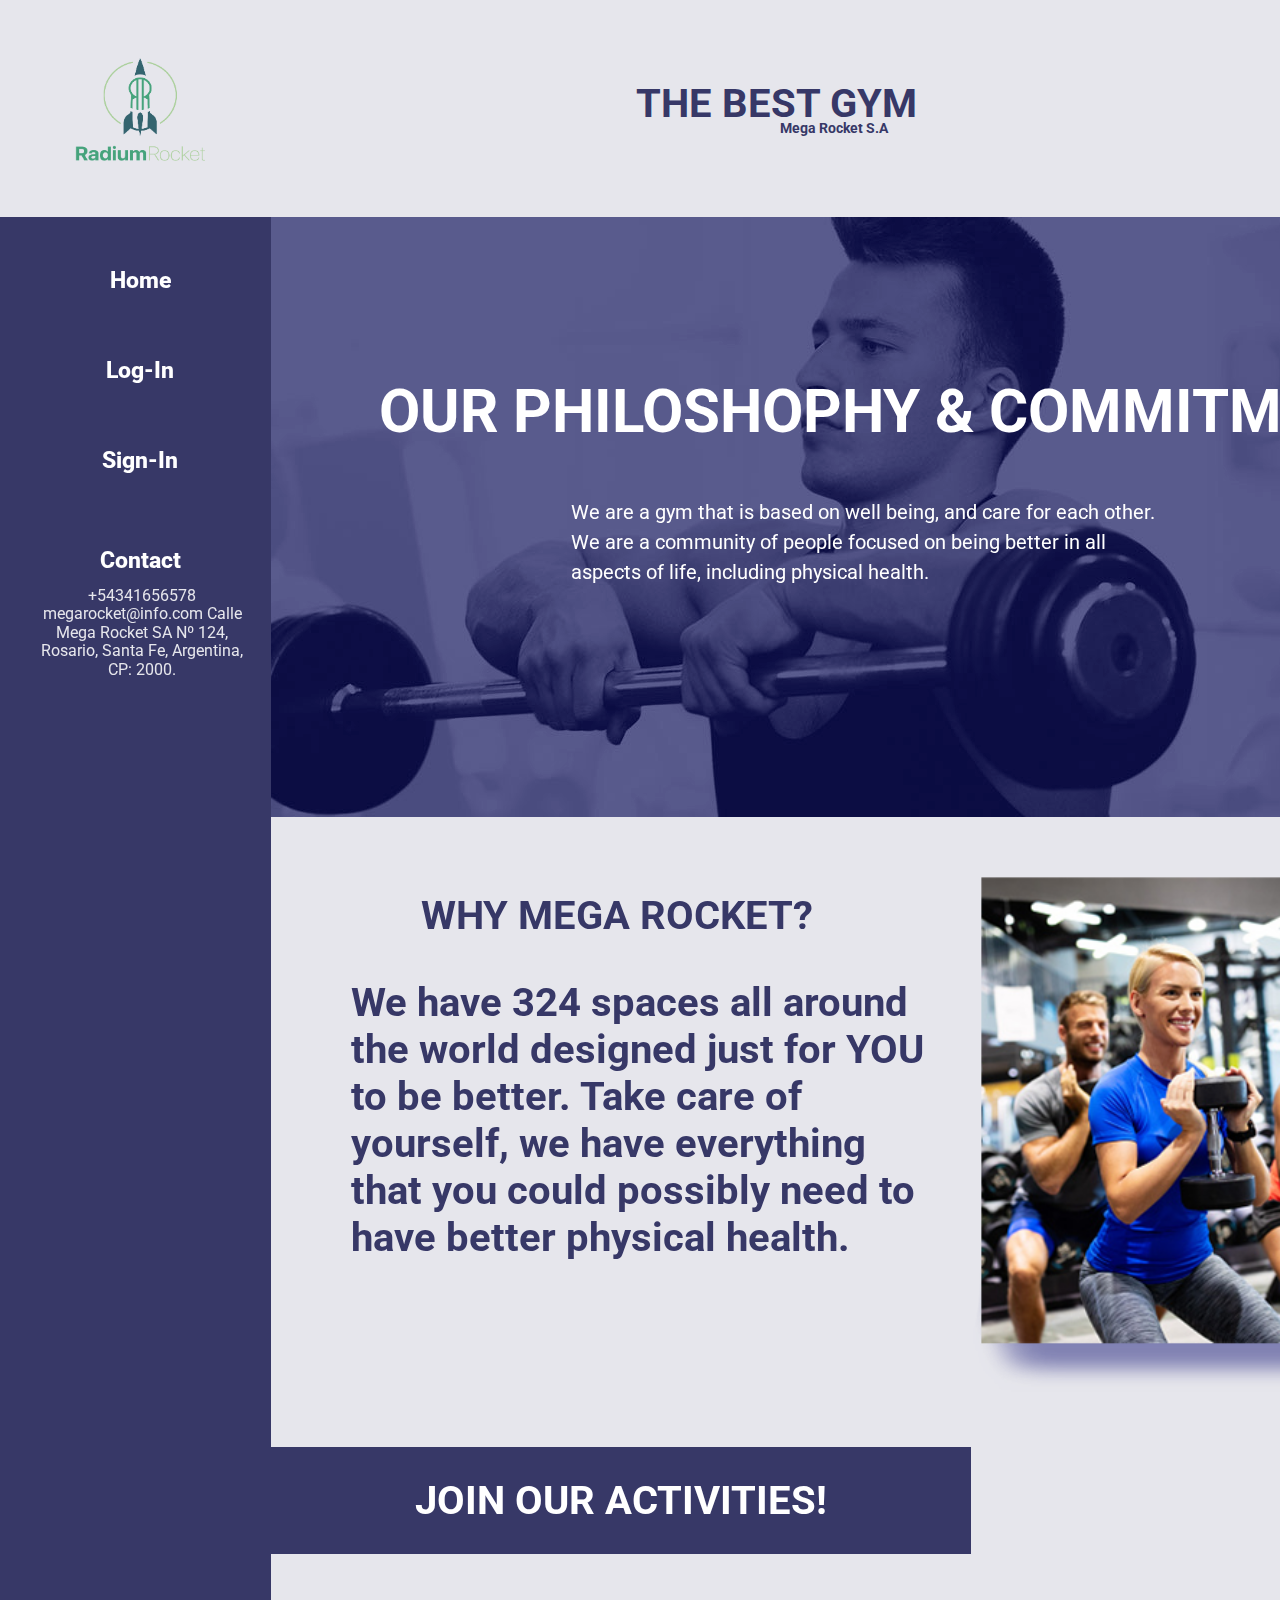
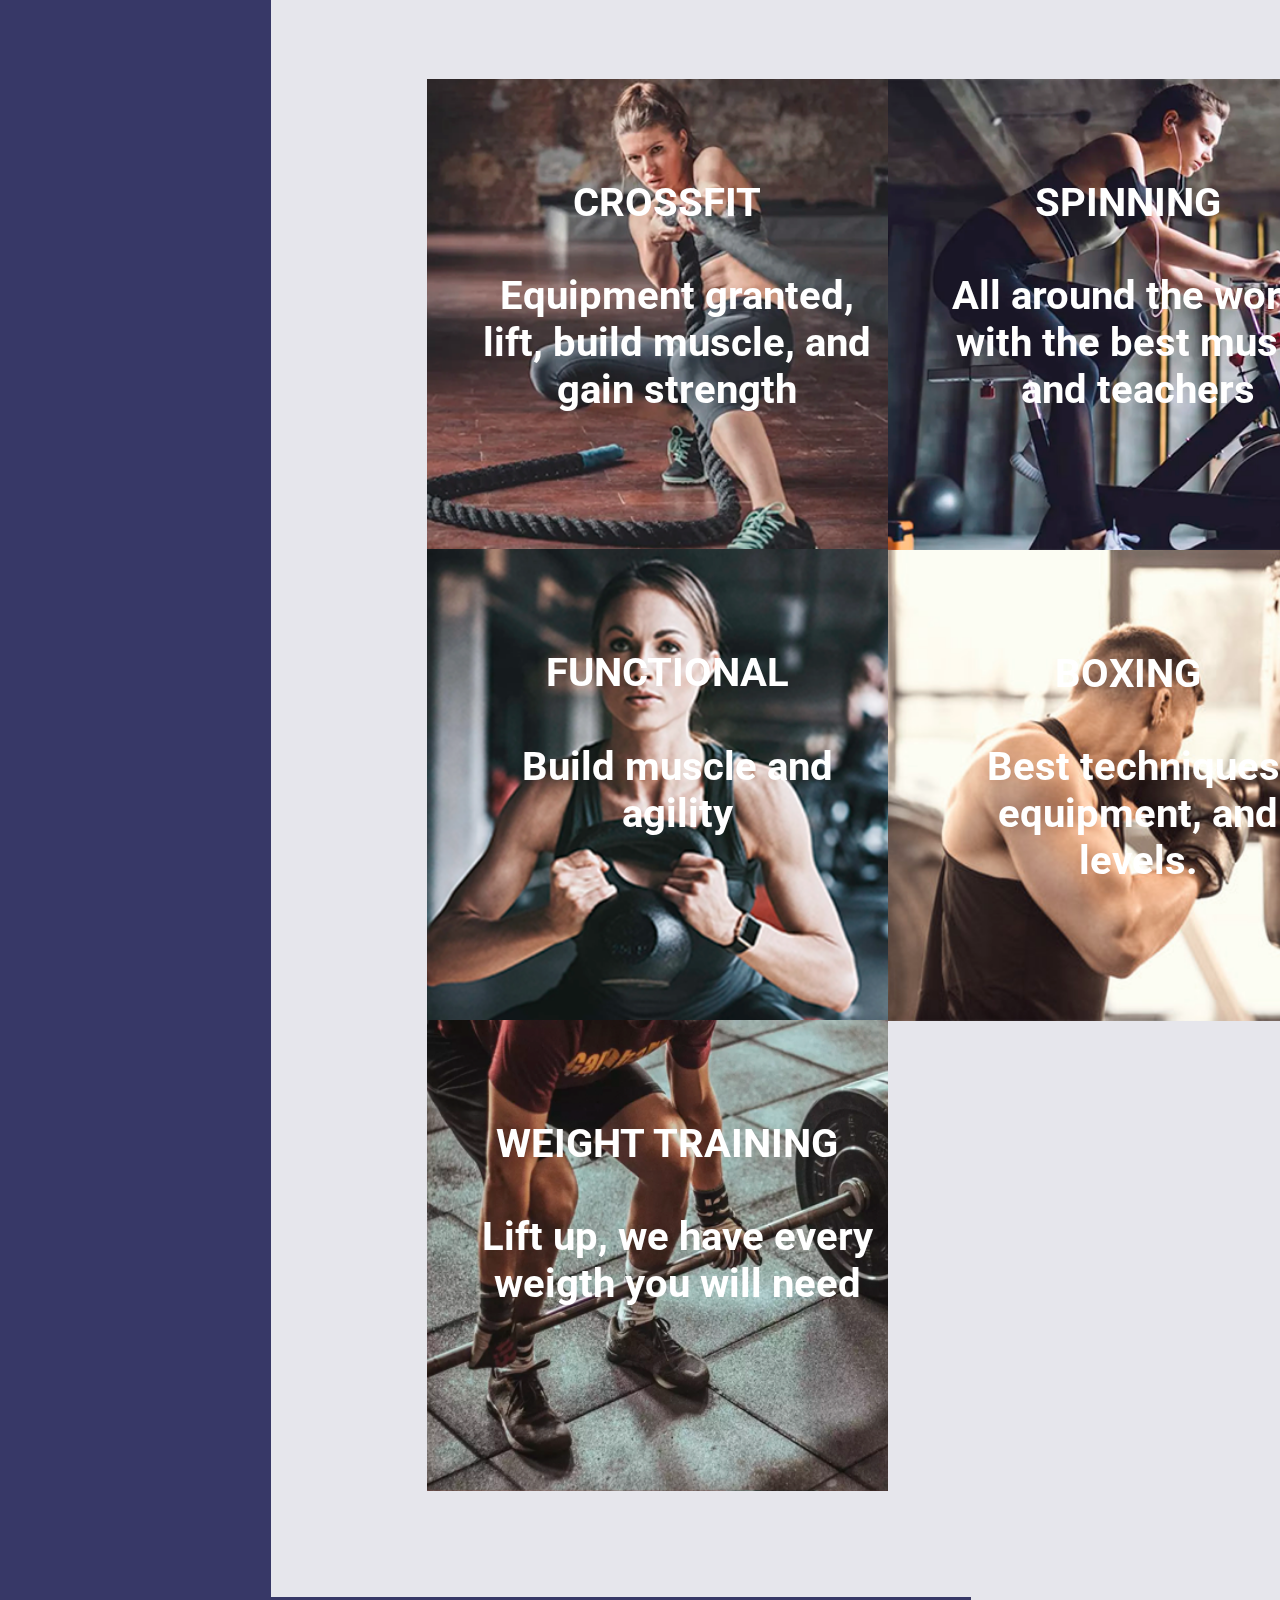
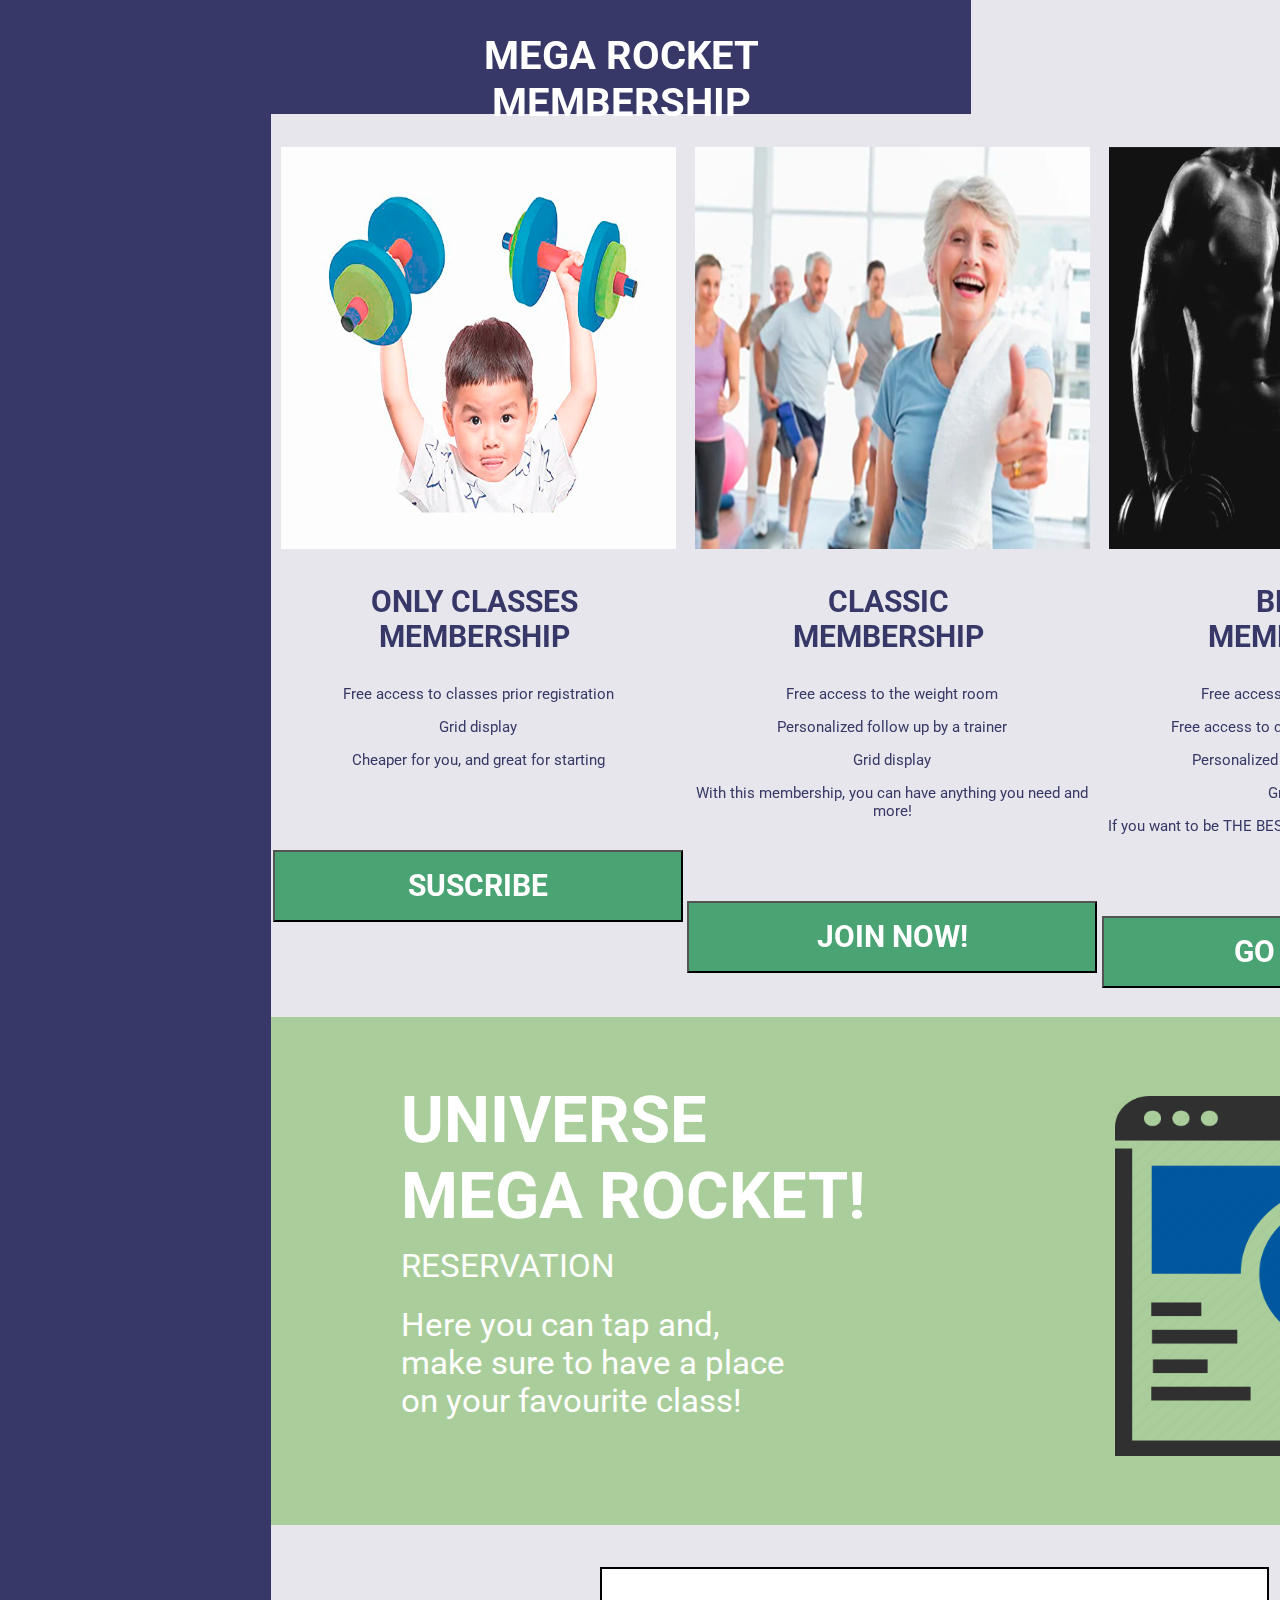
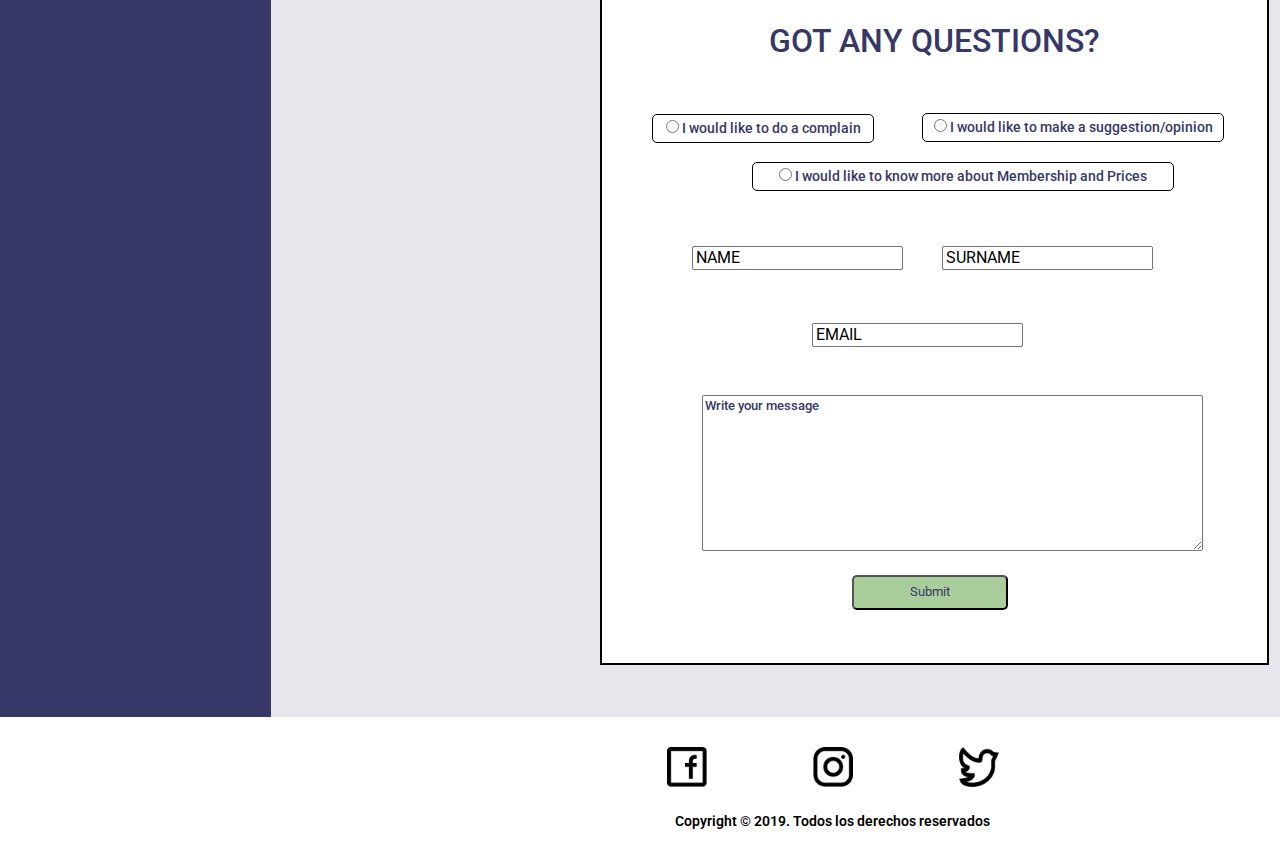
==== commit 34bd5c7b: "BaSP-W03-2023: advanced styles sheet" ====
--- a/Week-03/index.html
+++ b/Week-03/index.html
@@ -30,13 +30,13 @@
               <li><a href="#Home">Home</a></li>
               <li><a href="#log-in">Log-In</a></li>
               <li><a href="#sign-in">Sign-In</a></li>
-                <li class="a-contact"><a href="#contact">Contact</a></li>
-                  <p>
-                    +54341656578
-                    megarocket@info.com
-                    Calle Mega Rocket SA
-                    Nº 124, Rosario, Santa Fe, Argentina, CP: 2000.
-                  </p>
+              <li class="a-contact"><a href="#contact">Contact</a></li>
+              <p class="p-contact">
+                +54341656578
+                megarocket@info.com
+                Calle Mega Rocket SA
+                Nº 124, Rosario, Santa Fe, Argentina, CP: 2000.
+              </p>
             </ul>
           </div>
         </nav>
@@ -48,41 +48,43 @@
           being better in all aspects of life, including physical health.
         </p>
       </section>
-      <div class="container-02">
-        <section>
-          <h2>WHY MEGA ROCKET?</h2>
-          <p>
-            We have 324 spaces all around the world designed just for YOU to be better. Take care of yourself, we have
-            everything that you could possibly need to have better physical health.
-          </p>
-            <img class="img-c02" src="../Assets/Images/why-megarocket.png" alt="Training Group">
-        </section>
-      </div>
+      <section class="container-02">
+        <h2>WHY MEGA ROCKET?</h2>
+        <p>
+          We have 324 spaces all around the world designed just for YOU to be better. Take care of yourself, we have
+          everything that you could possibly need to have better physical health.
+        </p>
+        <img class="img-c02" src="../Assets/Images/why-megarocket.png" alt="Training Group">
+      </section>
       <section class="activities">
         <h2>JOIN OUR ACTIVITIES!</h2>
-        <div class="photos">
-          <img src="../Assets/Images/crossfit.png" alt="crossfit-img">
-          <!-- <h4>CROSSFIT</h4>
-          <p>Equipment granted, lift, build muscle, and gain strength</p> -->
-          <img src="../Assets/Images/spinning.png" alt="spinning-img">
-          <!-- <h4>SPINNING</h4>
-          <p>all around the world, with the best music, and teachers</p> -->
-          <img src="../Assets/Images/funcional.png" alt="funcional-img">
-          <!-- <h4>FUNCTIONAL</h4>
-          <p>Build muscle and agility</p> -->
-          <img src="../Assets/Images/boxi.png" alt="box-img">
-          <!-- <h4>BOXING</h4>
-          <p>Best techniques, equipment, and levels.</p> -->
-          <img src="../Assets/Images/musculacion.png" alt="musculacion-img">
-          <!-- <h4>WEIGHT TRAINING</h4>
-          <p>Lift up, we have every weigth you will need</p> -->
-        </div>
-      </section>
+          <div class="img-crossfit">
+            <h4>CROSSFIT</h4>
+            <p>Equipment granted, lift, build muscle, and gain strength</p>
+          </div>
+          <div class="img-spinning">
+            <h4>SPINNING</h4>
+            <p>All around the world, with the best music, and teachers</p>
+          </div>
+          <div class="img-functional">
+            <h4>FUNCTIONAL</h4>
+            <p>Build muscle and agility</p>
+          </div>
+          <div class="img-boxing">
+            <h4>BOXING</h4>
+            <p>Best techniques, equipment, and levels.</p>
+          </div>
+          <div class="img-fitness">
+            <h4>WEIGHT TRAINING</h4>
+            <p>Lift up, we have every weigth you will need</p>
+          </div>
+        </section>
       <section class="memberships">
         <h2>MEGA ROCKET MEMBERSHIP</h2>
         <article class="memb-type">
           <img src="../Assets/Images/kid-membership.png" alt="only-classes-membership">
-          <div class="memb-only">
+          <!-- Memb-text RECTANGULO GRIS-->
+          <div class="memb-text">
             <h3>ONLY CLASSES MEMBERSHIP</h3>
             <p>Free access to classes prior registration</p>
             <p>Grid display</p>
@@ -92,7 +94,7 @@
         </article>
         <article class="memb-type">
           <img src="../Assets/Images/clasic-membership.png" alt="classic-membership">
-          <div class="memb-classic">
+          <div class="memb-text">
             <h3>CLASSIC MEMBERSHIP</h3>
             <p>Free access to the weight room</p>
             <p>Personalized follow up by a trainer</p>
@@ -103,7 +105,7 @@
         </article>
         <article class="memb-type">
           <img src="../Assets/Images/black-membership.png" alt="black-membership">
-          <div class="memb-black">
+          <div class="memb-text">
             <h3>BLACK MEMBERSHIP</h3>
             <p>Free access to the weight room</p>
             <p>Free access to classes prior registration</p>
--- a/Week-03/css/styles.css
+++ b/Week-03/css/styles.css
@@ -1,215 +1,184 @@
-/* CSS
-Consistencia en el uso de espacios antes y después de las llaves “{“ y de los dos puntos “:” 
-Las clases se nombraran siguiendo la convención hyphenated, por ejemplo:
-btn-menu
-btn-close
-contact-form
-submit-contact-form
-social-media-icon
-
-Dentro de un archivo CSS los selectores deben estar ordenados:
-Primero deben aparecer los selectores de elementos.
-Después los demás selectores están ordenados por orden de aparición en el HTML
-Ejemplo: si el elemento con id show-scores en html está antes de side-bar deberían poner primero todas las reglas css que corresponden a #show-scores y después todas las reglas de #side-bar.
-Dentro de un bloque correspondiente a un selector CSS las propiedades deben estar ordenadas:
-Primero las propiedades position y display.
-
-En caso que el display sea flex van las reglas de flexbox (flex-direction, align-self, etc).
-Después van las reglas de "box-model": width, height, margin, padding, top, left, etc.
-Luego las reglas de background y border.
-A continuación las reglas de texto (font-size, text-shadow, etc).
-Por último las demás reglas.
-Los media queries pueden ser inclusivos o exclusivos, es decir que pueden usar siempre max-width o siempre min-width.
-En la clase utilizaremos el enfoque de mobile first.
-La breakpoints recomendados para media queries son:
-@media (min-width: 480px) {
-@media (min-width: 768px) {
-@media (min-width: 900px) {
-@media (min-width: 1024px) {
-@media (min-width: 1200px) { */
-
-
 body {
+    background-color: #E6E6EC;
     font-family: "roboto";
     font-style: normal;
-    background-color: #E6E6EC;
 }
 
 header {
-    width:1512px;
-    height:217px;
+    width: 1512px;
+    height: 217px;
 }
 
 aside {
-    float:left;
-    width:271px;
-    height:4700px;
+    float: left;
+    width: 271px;
+    height: 5324px;
 }
 
 nav {
     position: sticky;
-    display: inline-block;
     width: 271px;
-    height: 4723px;
-    margin-top:-3px;
+    height: 5300px;
     background-color: #373867;
 }
 
 li {
+    width: 80px;
+    height: 40px;
     margin-top: 50px;
     margin-left: 60px;
-    width: 80px;
-    height:40px;
     list-style: none;
-    color: #E6E6EC;
 }
 
 a {
-    text-decoration: none;
-    color:#FFFFFF;
+    color: #FFFFFF;
     font-weight: 800;
     font-size: 23px;
     line-height: 27px;
-    text-align: center;
+    text-decoration: none;
 }
 
 h1, h2 {
     font-weight: 700;
     font-size: 40px;
     line-height: 47px;
+    text-align: center;
+}
+
+form {
+    position:absolute;
+    width: 665px;
+    height: 694px;
+    margin-left: 600px;
+    margin-top: 4550px;
+    border: 2px solid black;
+    background-color: #FFFFFF;
+    align-items: center;
 }
 
 textarea {
-    margin-top:30px;
+    margin-top: 30px;
     margin-left: 100px;
-    font-family: 'Roboto';
-    font-style: normal;
+    color: #373867;
     font-weight: 500;
     font-size: 13px;
     line-height: 15px;
-    color:#373867
 }
 
 footer {
     width: 1365px;
     height: 100px;
-    margin-top: 4700px;
+    margin-top: 5300px;
     padding-top: 30px;
     padding-left: 150px;
+    background-color: #FFFFFF;
     align-items: center;
     text-align: center;
-    background-color: #FFFFFF;
+}
+
+h6 {
+    margin-top: 20px;
+    font-weight: 600;
+    font-size: 14px;
+    line-height: 16px;
 }
 
 .logo-header {
-    position:absolute;
+    position: absolute;
     width: 160px;
-    height:160px;
-    margin-top:35px;
-    margin-left:60px;
+    height: 160px;
+    margin-top: 35px;
+    margin-left: 60px;
 }
 
 .title h1 {
     position: absolute;
     width: 294px;
     height: 47px;
-    left: 629px;
-    top: 60px;
+    margin-left: 629px;
+    margin-top: 80px;
     color: #373867;
 }
 
 .title p {
     position: absolute;
-    width:130px;
-    height:13px;
-    left: 780px;
-    top: 120px;
-    font-family: 'Roboto';
-    font-style: normal;
+    width: 130px;
+    height: 13px;
+    margin-left: 780px;
+    margin-top: 120px;
+    color: #373867;
     font-weight: 700;
     font-size: 14px;
     line-height: 16px;
-    color: #373867;
 }
 
 .links-nav {
     position: fixed;
-    display: inline-block;
-    margin-left: -10px;
-    padding:0;
-    width:244px;
-    height:465px;
-    text-align: center;
-    text-decoration: none;
+    width: 244px;
+    height: 465px;
+    text-align: center;
     color: #E6E6EC;
 }
 
 .a-contact {
-    margin-top:80px;
-    margin-bottom: -20px;
+    margin-top: 60px;
+}
+
+.p-contact {
+    margin:0;
 }
 
 .container-01 {
     position:absolute;
-    display: inline-block;
     width: 1244px;
     height: 700px;
-    margin-top:-23px;
+    margin-left: 271px;
     background-image: url("../../Assets/Images/blue-gym-banner.png");
     background-repeat: no-repeat;
     background-position: center top;
 }
 
-.container-01 img {
-    width: 1244px;
-    height: 624px;
-}
-
 .container-01 h2 {
-    float:center;
+    width: 1030px;
+    height: 70px;
     margin-top: 160px;
     margin-left: 100px;
-    width: 1030px;
-    height: 70px;
+    color: #FFFFFF;
     font-weight: 700px;
     font-size: 60px;
     line-height: 70px;
-    text-align: center;
-    color: #FFFFFF;
 }
 
 .container-01 p {
-    margin-left: 300px;
     width: 597px;
     height: 158px;
+    margin-left: 300px;
+    color: #FFFFFF;
     font-weight: 400px;
     font-size: 20px;
-    line-height: 30px;;
-    text-align: center;
-    color:#FFFFFF
+    line-height: 30px;
 }
 
 .container-02 {
     position: absolute;
-    display: inline-block;
     width: 1244px;
     height:624px;
-    margin-left: 0px;
     margin-top: 575px;
+    margin-left: 271px;
 }
 
 .container-02 h2 {
+    width: 392px;
+    height: 47px;
     margin-top: 100px;
     margin-left:150px;
-    width: 392px;
-    height: 47px;
     color: #373867;
 }
 
 .container-02 p {
-    margin-left: 80px;
     width: 591px;
     height: 282px;
+    margin-left: 80px;
     font-weight: 700;
     font-size: 40px;
     line-height: 47px;
@@ -226,9 +195,9 @@
 
 .activities {
     position:absolute;
-    display:inline-block;
     width: 1244px;
     height: 1030px;
+    margin-left: 271px;
     margin-top: 1150px;
 }
 
@@ -238,32 +207,93 @@
     margin-top:80px;
     margin-right:800px;
     padding: 30px 80px;
-    text-align: center;
     background-color: #373867;
     color:#FFFFFF;
 }
 
+.activities h4 {
+    width: 400px;
+    height: 40px;
+    padding-top: 100px;
+    padding-left: 40px;
+    color: #FFFFFF;
+    font-weight: 700;
+    font-size: 40px;
+    line-height: 47px;
+    text-align: center;
+}
+
+.activities p {
+    width: 400px;
+    height: 90px;
+    padding-left: 50px;
+    color: #FFFFFF;
+    font-weight: 700;
+    font-size :40px;
+    line-height: 47px;
+    text-align: center;
+}
+
+.img-crossfit {
+    width: 461px;
+    height: 471px;
+    margin-top: 125px;
+    margin-left: 156px;
+    background-image: url(../../Assets/Images/crossfit.png);
+    background-size: cover;
+}
+
+.img-spinning {
+    width: 461px;
+    height: 471px;
+    margin-top: -524px;
+    margin-left: 617px;
+    background-image: url(../../Assets/Images/spinning.png);
+    background-size: cover;
+}
+
+.img-functional {
+    width: 461px;
+    height: 471px;
+    margin-top: -54px;
+    margin-left: 156px;
+    background-image: url(../../Assets/Images/funcional.png);
+    background-size: cover;
+}
+
+.img-boxing {
+    width: 461px;
+    height: 471px;
+    margin-top: -524px;
+    margin-left: 617px;
+    background-image: url(../../Assets/Images/boxi.png);
+    background-size: cover;
+}
+
+.img-fitness {
+    width: 461px;
+    height: 471px;
+    margin-top: -54px;
+    margin-left: 156px;
+    background-image: url(../../Assets/Images/musculacion.png);
+    background-size: cover;
+}
+
 .memberships {
     position:absolute;
-    display: inline-block;
     width: 1244px;
-    margin-top: 2180px;
+    margin-top: 2900px;
+    margin-left: 271px;
 }
 
 .memberships h2 {
     width: 540px;
     height: 47px;
-    margin-top:80px;
-    margin-right:800px;
+    margin-top: 80px;
+    margin-right: 800px;
     padding: 35px 80px;
-    text-align: center;
     background-color: #373867;
-    color:#FFFFFF;
-}
-.memb-type img {
-    float:center;
-    width:395px;
-    height: 402px;
+    color: #FFFFFF;
 }
 
 .memb-type {
@@ -271,99 +301,84 @@
     width: 33.3%;
     text-align: center;
     box-sizing: border-box;
+}
+
+.memb-type img {
+    float: center;
+    width: 395px;
+    height: 402px;
 }
 
 .memb-type h3 {
     width: 237px;
     height:  71px;
     padding-left: 85px;
+    color: #373867;
     font-weight: 700px;
     font-size: 30px;
     line-height: 35px;
     text-align: center;
-    color:#373867;
-}
-
-.memb-type p{
+}
+
+.memb-type p {
+    color:#373867;
     font-weight: 400px;
     font-size: 15px;
     line-height: 18px;
-    color:#373867;
-}
-
-.memb-only button {
-    margin-top: 66px;
+}
+
+.memb-type button {
     width: 410px;
     height: 72px;
-    font-weight: 700;
-    font-size: 30.596px;
+    margin-top: 66px;
+    background-color: #49A373;
+    color: #FFFFFF;
+    font-weight: 700;
+    font-size: 30px;
     line-height: 36px;
-    background-color: #49A373;
-    color: #FFFFFF;
-}
-
-.memb-classic button {
-    margin-top: 15px;
-    width: 410px;
-    height: 72px;
-    font-weight: 700;
-    font-size: 30.596px;
-    line-height: 36px;
-    background-color: #49A373;
-    color: #FFFFFF;
-}
-
-.memb-black button {
-    width: 410px;
-    height: 72px;
-    font-weight: 700;
-    font-size: 30.596px;
-    line-height: 36px;
-    background-color: #49A373;
-    color: #FFFFFF;
 }
 
 .universe {
     position: absolute;
-    display: inline-block;
     width: 1244px;
     height: 508px;
-    margin-top: 3300px;
+    margin-top: 4000px;
+    margin-left: 271px;
     background-color:#AACE9B;
 }
 
 .universe h3 {
     width: 495px;
     height: 100px;
-    margin-left: 50px;
+    margin-left: 130px;
+    color: #FFFFFF;
     font-weight: 700px;
     font-size: 65px;
     line-height: 76px;
-    text-align: center;
-    color: #FFFFFF;
 }
 
 .universe h4 {
-    width: 0px;
-    height: 0px;
-    margin-left: 70px;
+    width: 200px;
+    height: 15px;
+    margin-left: 130px;
     font-weight: 400;
-    font-size: 32.8016px;
+    font-size: 33px;
     line-height: 38px;
-    color:#FFFFFF;
+    color: #FFFFFF;
     text-align: center;
 }
 
 .universe p {
     width: 400px;
     height: 100px;
-    margin-left: 70px;
+    margin-left: 130px;
     margin-bottom: 300px;
+    color:#FFFFFF;
     font-weight: 400;
-    font-size: 32.8016px;
+    font-size: 33px;
     line-height: 38px;
-    color:#FFFFFF;
-}
+}
+
 .universe img {
     float: right;
     width: 400px;
@@ -371,98 +386,85 @@
     margin-top: -610px;
 }
 
-.form {
-    position:absolute;
-    margin-left: 600px;
-    margin-top: 3850px;
-    width: 665px;
-    height: 694px;
-    border: 2px solid black;
-    background-color: #FFFFFF;
-    align-items: center;
-}
-
 .form h5 {
+    color:#373867;
     font-weight: 500;
     font-size: 32px;
     line-height: 38px;
-    color:#373867;
     text-align: center;
 }
 
 .option1 {
+    display: inline-block;
     width: 200px;
     height: 20px;
-    display: inline-block;
+    margin-left: 50px;
+    padding: 5px 10px 2px 10px;
     border: 1px solid black;
     border-radius: 5px;
-    padding: 5px 10px 2px 10px;
-    margin-left: 50px;
+    color:#373867;
     font-weight: 500;
     font-size: 14px;
     line-height: 16px;
-    color:#373867;
     text-align: center;
 }
 
 .option2 {
     width: 280px;
     height: 20px;
-    border: 1px solid black;
-    border-radius: 5px;
-    padding: 5px 10px 2px 10px;
     margin-top: -30px;
     margin-left: 320px;
+    padding: 5px 10px 2px 10px;
+    border: 1px solid black;
+    border-radius: 5px;
+    color:#373867;
     font-weight: 500;
     font-size: 14px;
     line-height: 16px;
-    color:#373867;
     text-align: center;
 }
 
 .option3 {
     width: 400px;
     height: 20px;
+    margin-top: 20px;
+    margin-left: 150px;
+    padding: 5px 10px 2px 10px;
     border: 1px solid black;
     border-radius: 5px;
-    padding: 5px 10px 2px 10px;
-    margin-left: 150px;
-    margin-top: 20px;
+    color:#373867;
     font-weight: 500;
     font-size: 14px;
     line-height: 16px;
-    color:#373867;
     text-align: center;
 }
 
 .placeholder-name {
-    display: inline-block;
     width: 193px;
     height: 37px;
-    padding:5px 10px;
     margin-top: 50px;
     margin-left: 80px;
-    border-radius: 5px;
-    color: blue;
+    padding:5px 10px;
+    border-radius: 5px;
 }
 
 .placeholder-surname {
     width: 193px;
     height: 37px;
-    padding:5px 10px;
     margin-top: -47px;
     margin-left: 300px;
+    padding:5px 10px;
     padding-left: 40px;
     border-radius: 5px;
 }
 
 .placeholders-email {
-    width: 500px;
+    width: 300px;
     height: 37px;
+    margin-top: 30px;
+    margin-left: 200px;
     padding:5px 10px;
     border-left: 200px;
-    margin-left: 200px;
-    margin-top: 30px;
     border-radius: 5px;
 }
 
@@ -472,16 +474,12 @@
     margin-top: 20px;
     margin-left: 250px;
     border-radius: 5px;
-    padding: 10px, 24px;
-    align-items: center;
-    text-align: center;
-    font-weight: 500px;
+    background-color: #AACE9B;
+    color:#373867;
+    text-align: center;
     font-size: 13px;
-    line-height: 15px;
-    background-color: #AACE9B;
-    color:#373867
 }
 
 .footer a {
-    padding: 0px 30px;
+    padding: 10px 50px;
 }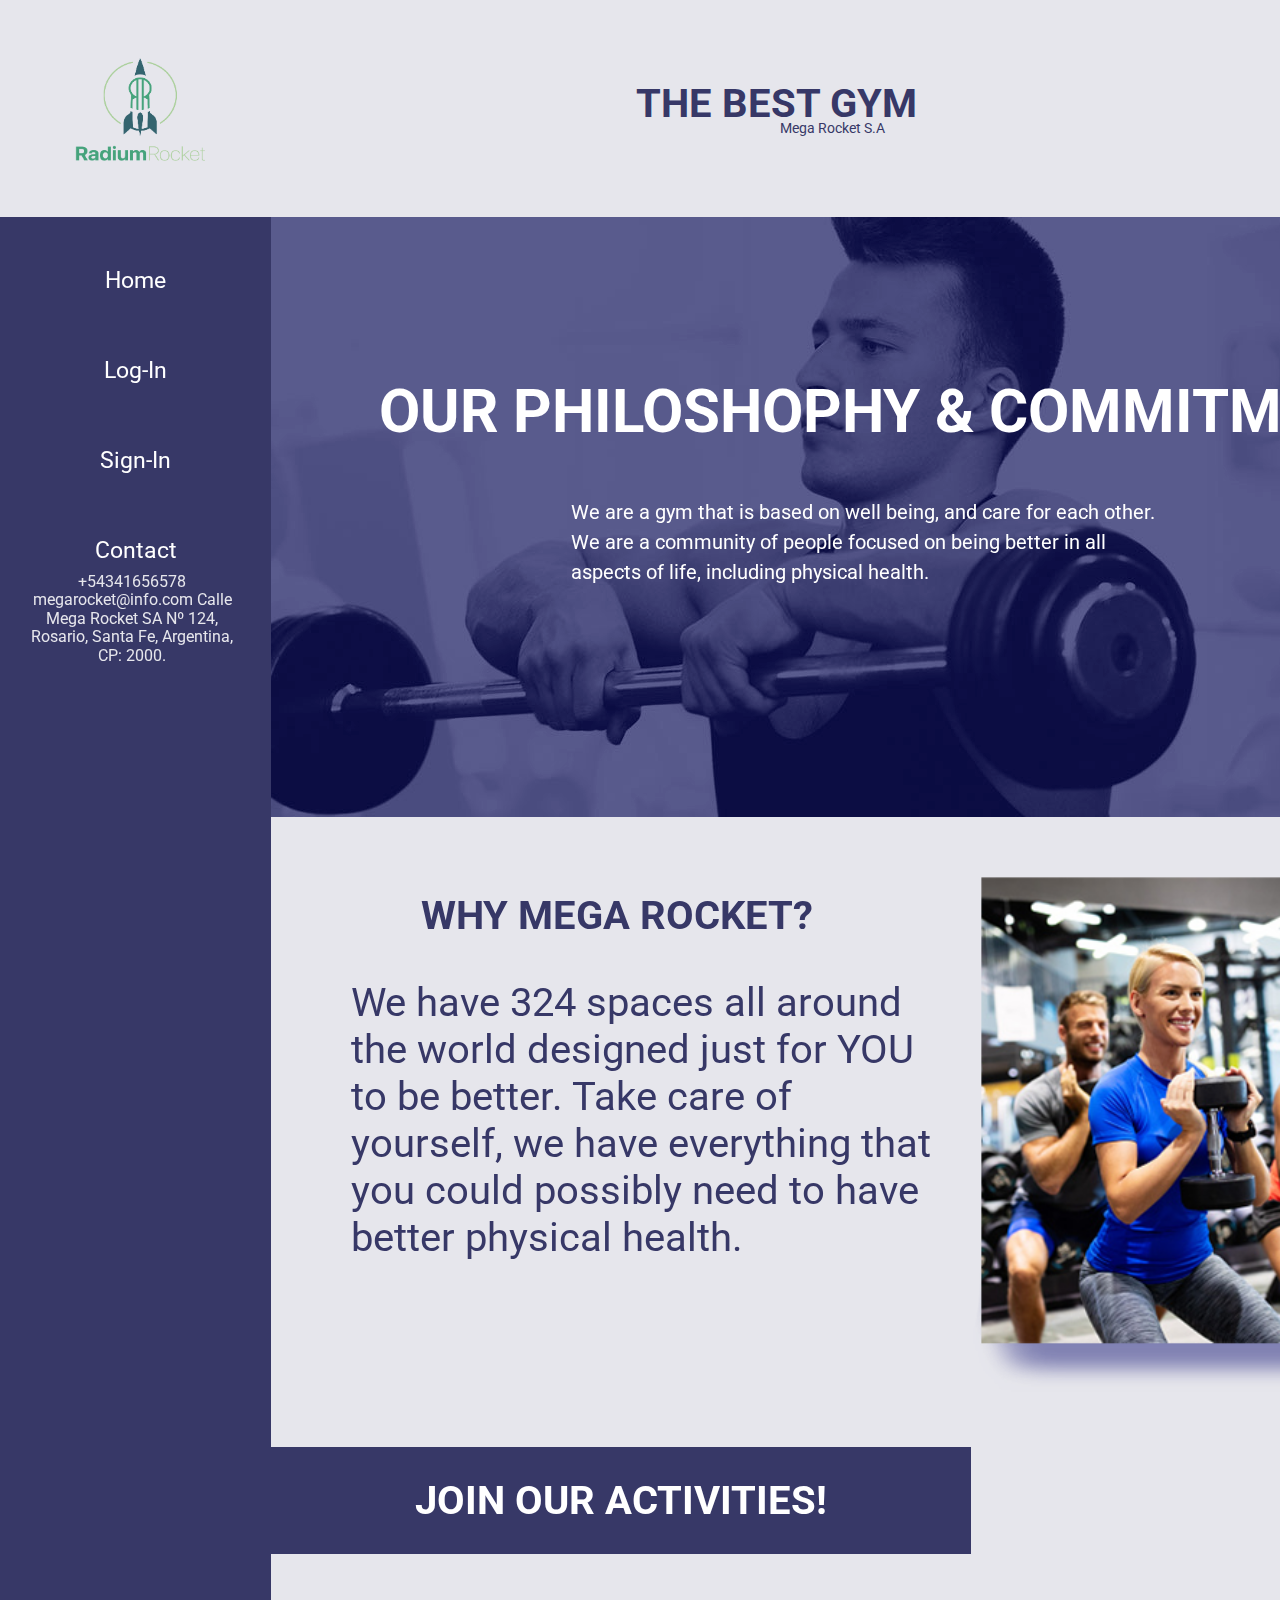
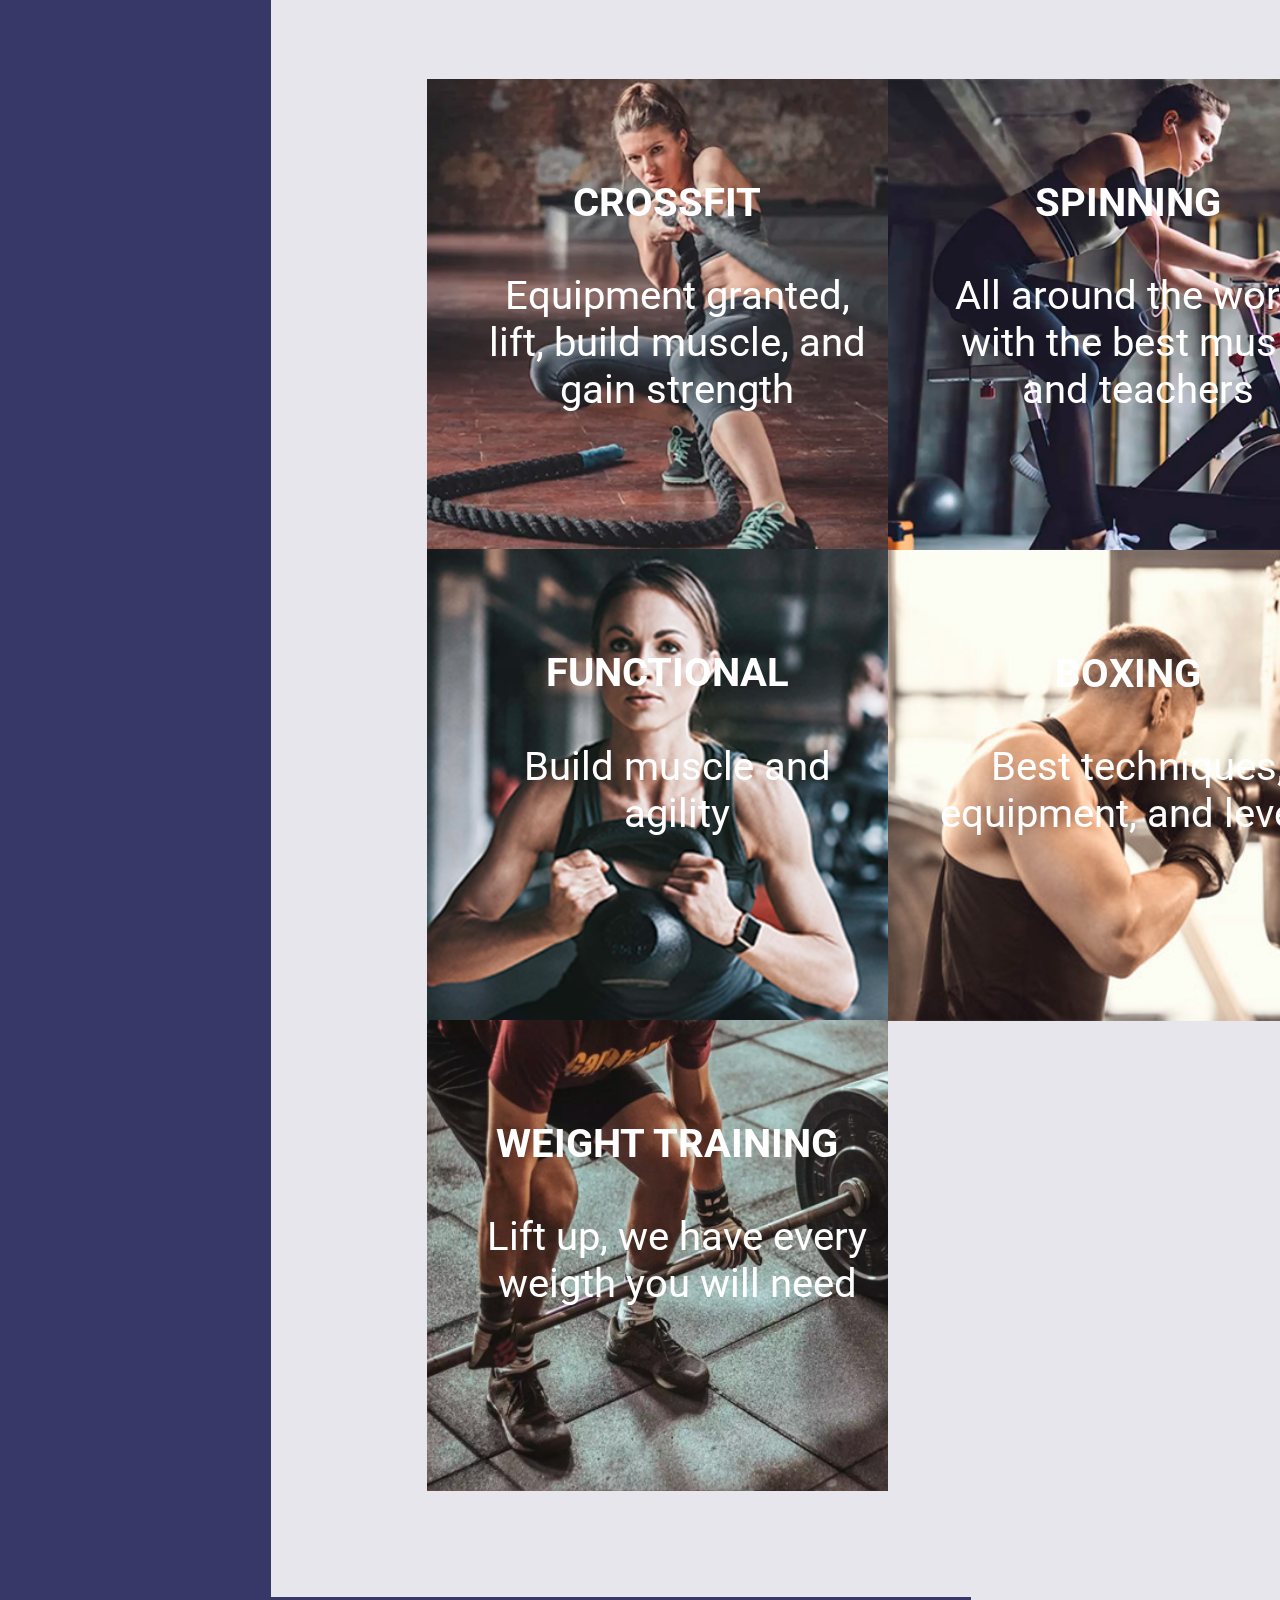
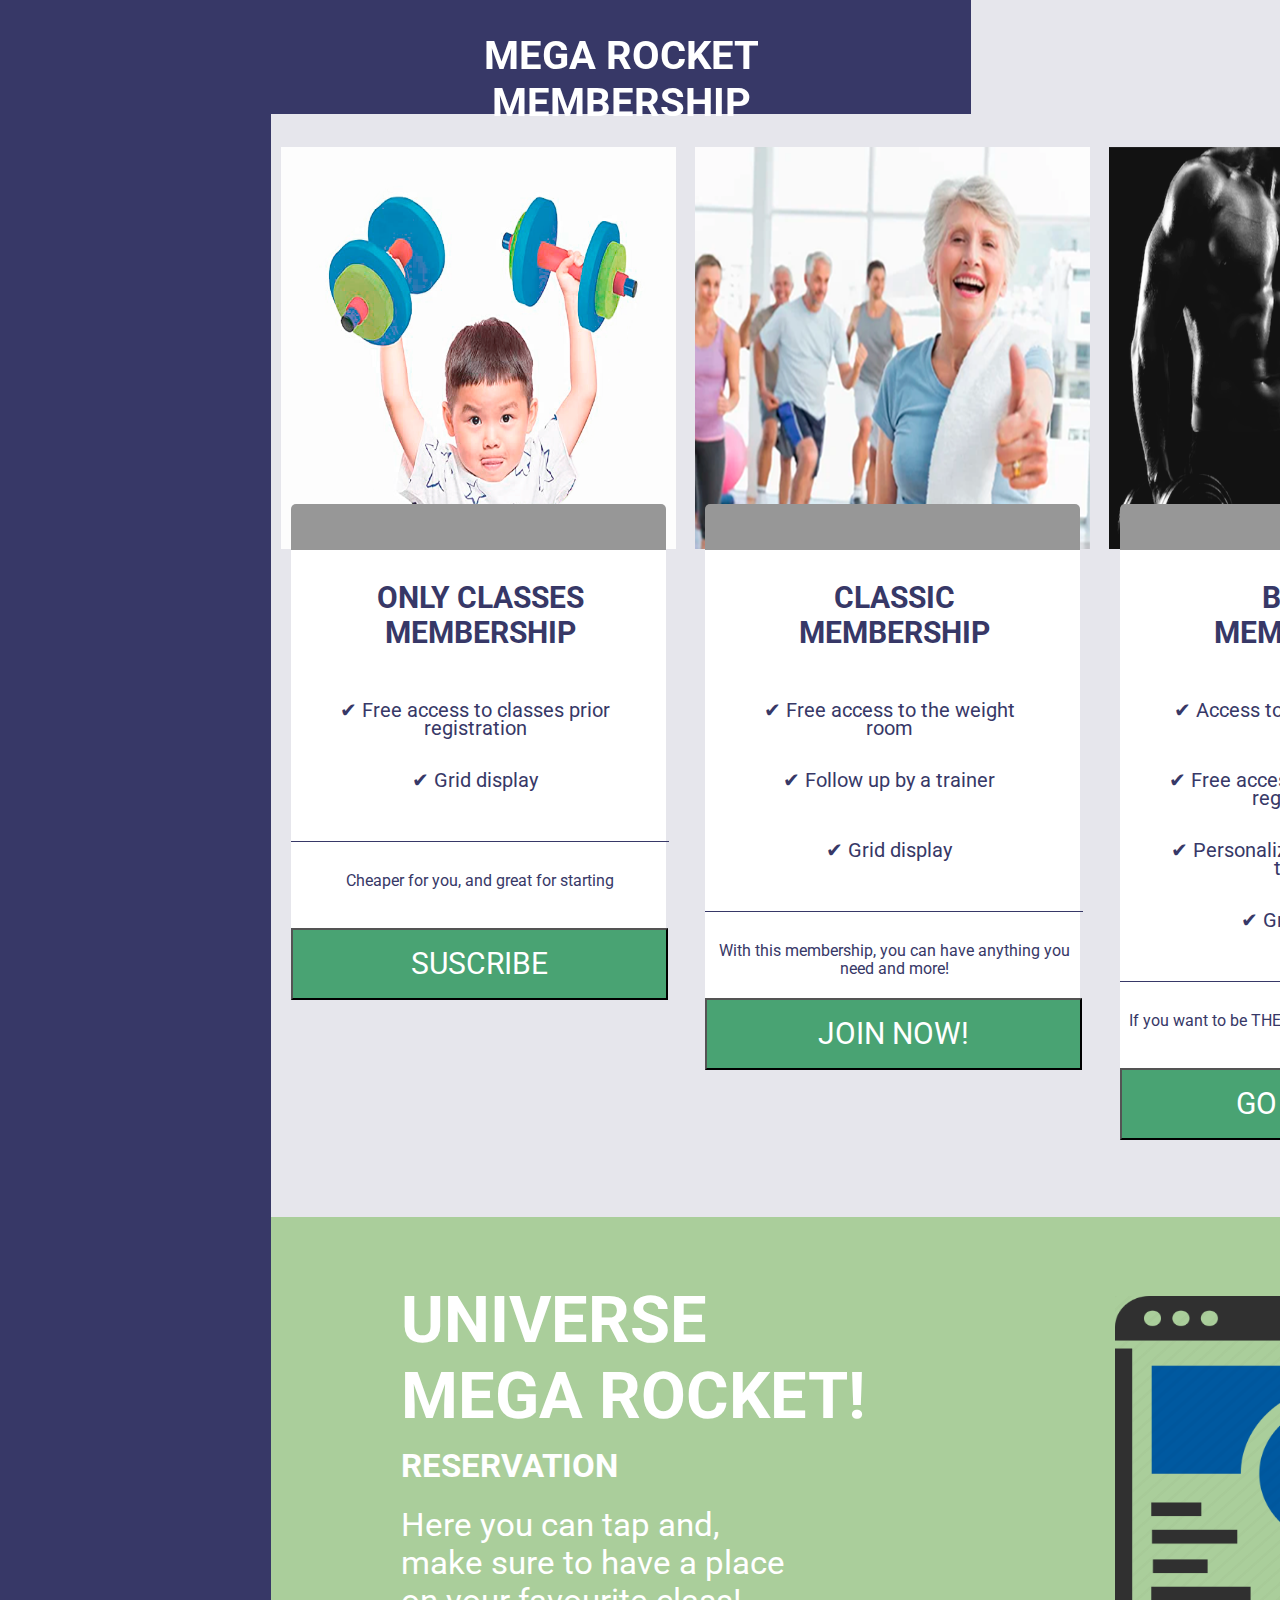
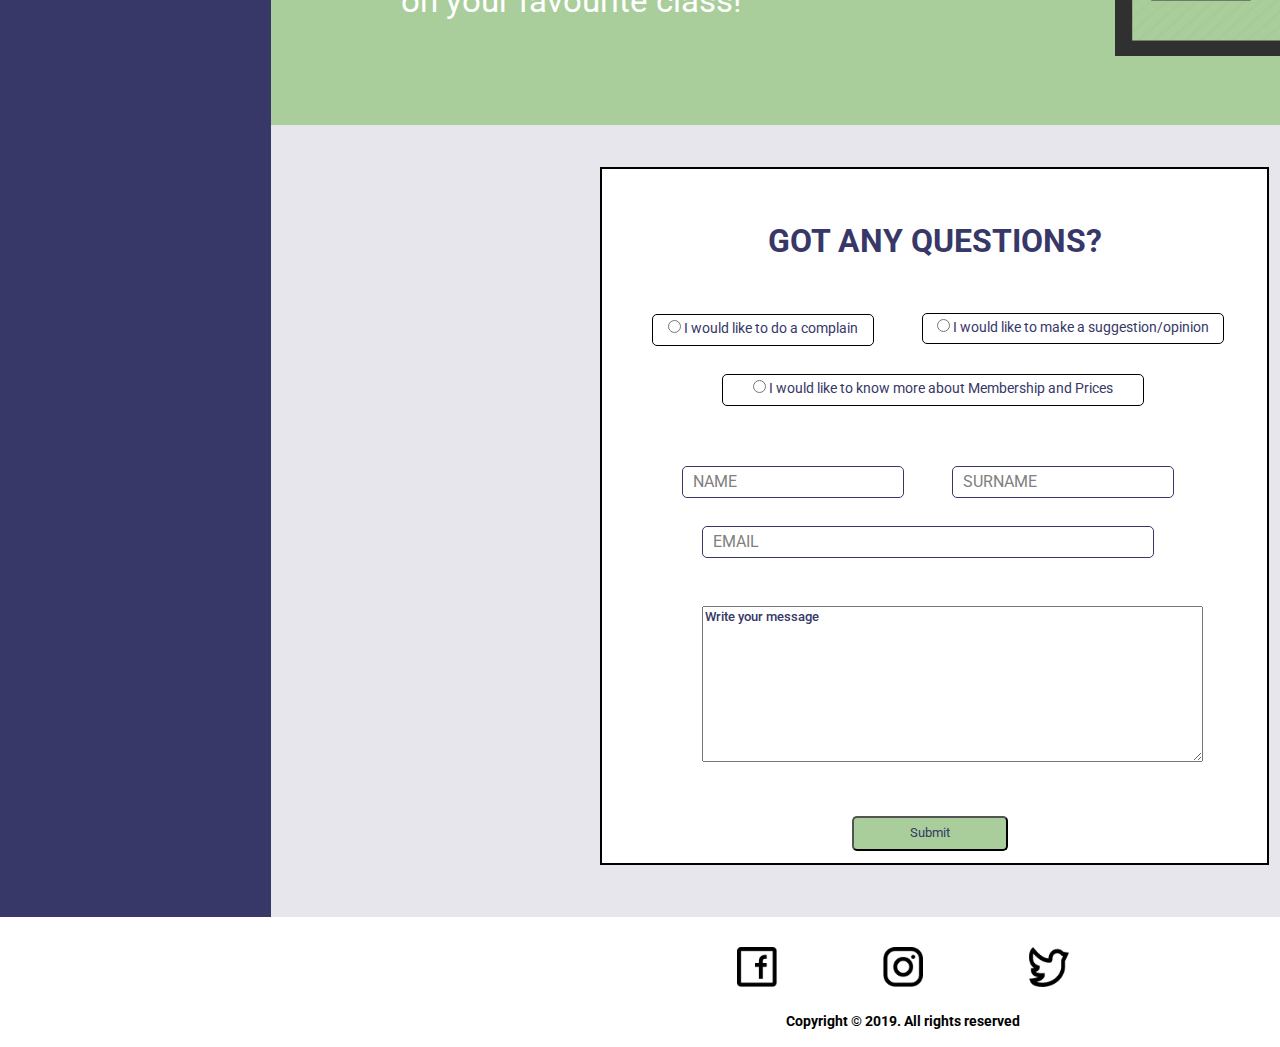
==== commit 62609983: "BaSP-W03-2023: modified index.html / finished styles.css" ====
--- a/Week-03/index.html
+++ b/Week-03/index.html
@@ -16,8 +16,8 @@
   </head>
   <body>
     <header>
-      <img class= "logo-header" src="../Assets/Images/radium-rocket-logo.png" alt="Logo Rocket">
-      <div class="title">
+      <img src="../Assets/Images/radium-rocket-logo.png" alt="Logo Rocket">
+      <div>
         <h1>THE BEST GYM</h1>
         <p>Mega Rocket S.A</p>
       </div>
@@ -25,19 +25,19 @@
     <main>
       <aside>
         <nav>
-          <div class="links-nav">
+          <div>
             <ul>
               <li><a href="#Home">Home</a></li>
               <li><a href="#log-in">Log-In</a></li>
               <li><a href="#sign-in">Sign-In</a></li>
               <li class="a-contact"><a href="#contact">Contact</a></li>
-              <p class="p-contact">
-                +54341656578
-                megarocket@info.com
-                Calle Mega Rocket SA
-                Nº 124, Rosario, Santa Fe, Argentina, CP: 2000.
-              </p>
             </ul>
+            <p>
+              +54341656578
+              megarocket@info.com
+              Calle Mega Rocket SA
+              Nº 124, Rosario, Santa Fe, Argentina, CP: 2000.
+            </p>
           </div>
         </nav>
       </aside>
@@ -54,7 +54,7 @@
           We have 324 spaces all around the world designed just for YOU to be better. Take care of yourself, we have
           everything that you could possibly need to have better physical health.
         </p>
-        <img class="img-c02" src="../Assets/Images/why-megarocket.png" alt="Training Group">
+        <img src="../Assets/Images/why-megarocket.png" alt="Training Group">
       </section>
       <section class="activities">
         <h2>JOIN OUR ACTIVITIES!</h2>
@@ -81,39 +81,44 @@
         </section>
       <section class="memberships">
         <h2>MEGA ROCKET MEMBERSHIP</h2>
-        <article class="memb-type">
+        <article>
           <img src="../Assets/Images/kid-membership.png" alt="only-classes-membership">
-          <!-- Memb-text RECTANGULO GRIS-->
-          <div class="memb-text">
+          <div class="memb-text-only">
             <h3>ONLY CLASSES MEMBERSHIP</h3>
-            <p>Free access to classes prior registration</p>
-            <p>Grid display</p>
+            <ul>
+              <li>&#x2714 Free access to classes prior registration</li>
+              <li>&#x2714 Grid display</li>
+            </ul>
             <p>Cheaper for you, and great for starting</p>
             <button title="suscribe" type="button" target="_blank">SUSCRIBE</button>
           </div>
         </article>
-        <article class="memb-type">
+        <article>
           <img src="../Assets/Images/clasic-membership.png" alt="classic-membership">
-          <div class="memb-text">
+          <div class="memb-text-class">
             <h3>CLASSIC MEMBERSHIP</h3>
-            <p>Free access to the weight room</p>
-            <p>Personalized follow up by a trainer</p>
-            <p>Grid display</p>
-            <p>With this membership, you can have anything you need and more!</p>
+            <ul>
+              <li>&#x2714 Free access to the weight room</li>
+              <li>&#x2714 Follow up by a trainer</li>
+              <li>&#x2714 Grid display</li>
+            </ul>
+              <p>With this membership, you can have anything you need and more!</p>
             <button title="join-now" type="button" target="_blank">JOIN NOW!</button>
           </div>
         </article>
-        <article class="memb-type">
+        <article>
           <img src="../Assets/Images/black-membership.png" alt="black-membership">
-          <div class="memb-text">
+          <div class="memb-text-black">
             <h3>BLACK MEMBERSHIP</h3>
-            <p>Free access to the weight room</p>
-            <p>Free access to classes prior registration</p>
-            <p>Personalized follow up by a trainer</p>
-            <p>Grid display</p>
+            <ul>
+              <li>&#x2714 Access to the weight room</li>
+              <li>&#x2714 Free access to classes prior registration</li>
+              <li>&#x2714 Personalized follow up by a trainer</li>
+              <li>&#x2714 Grid display</li>
+            </ul>
             <p>If you want to be THE BEST, this is the membership for you.</p>
             <button title="go-all-in" type="button" target="_blank">GO ALL IN!</button>
-        </div>
+          </div>
         </article>
       </section>
       <section class="universe">
@@ -141,14 +146,14 @@
           <p>If you have any questions, want more info, or have a suggestion, please tap here!</p>
           <img src="../Assets/Images/contact-and-suggestions.jpg" alt="contact-img">
         </article> -->
-      </section>
-        <form class="form" action="" name="form-info" autocomplete="on" >
+      </section id="contact">
+        <form action="" name="form-info" autocomplete="on" >
           <h5>GOT ANY QUESTIONS?</h5>
           <div class="option1">
-              <input type="radio" name="select-form-01" value="option1">
+            <input type="radio" name="select-form-01" value="option1">
             <label for="form-info">I would like to do a complain</label>
           </div>
-            <div class="option2">
+          <div class="option2">
             <input type="radio" name="select-form-01" value="option2">
             <label for="form-info">I would like to make a suggestion/opinion</label>
           </div>
@@ -183,7 +188,7 @@
         <img src="../Assets/Images/twitter-logo.png" alt="logo-twitter" width="40"
         height="40">
       </a>
-      <h6>Copyright © 2019. Todos los derechos reservados</h6>
+      <h6>Copyright © 2019. All rights reserved</h6>
     </footer>
   </body>
 </html>--- a/Week-03/css/styles.css
+++ b/Week-03/css/styles.css
@@ -9,37 +9,83 @@
     height: 217px;
 }
 
+header img {
+    position: absolute;
+    width: 160px;
+    height: 160px;
+    margin-top: 35px;
+    margin-left: 60px;
+}
+
+header h1 {
+    position: absolute;
+    width: 294px;
+    height: 47px;
+    margin-left: 629px;
+    margin-top: 80px;
+    color: #373867;
+}
+
+header p {
+    position: absolute;
+    width: 130px;
+    height: 13px;
+    margin-left: 780px;
+    margin-top: 120px;
+    color: #373867;
+    font-weight: 700px;
+    font-size: 14px;
+    line-height: 16px;
+}
+
 aside {
     float: left;
     width: 271px;
-    height: 5324px;
+    height: 5500px;
 }
 
 nav {
     position: sticky;
     width: 271px;
-    height: 5300px;
+    height: 5500px;
     background-color: #373867;
+}
+
+nav div {
+    position: fixed;
+    width: 244px;
+    height: 465px;
+    color: #E6E6EC;
+    text-align: center;
+}
+
+.a-contact {
+    margin-top: 50px;
+}
+
+nav p {
+    margin-left: 20px;
+    margin-top: -20px;
 }
 
 li {
     width: 80px;
     height: 40px;
     margin-top: 50px;
-    margin-left: 60px;
+    margin-left: 55px;
     list-style: none;
 }
 
 a {
     color: #FFFFFF;
-    font-weight: 800;
+    font-weight: 800px;
     font-size: 23px;
     line-height: 27px;
     text-decoration: none;
 }
 
 h1, h2 {
-    font-weight: 700;
+    font-weight: 700px;
     font-size: 40px;
     line-height: 47px;
     text-align: center;
@@ -50,14 +96,22 @@
     width: 665px;
     height: 694px;
     margin-left: 600px;
-    margin-top: 4550px;
+    margin-top: 4750px;
     border: 2px solid black;
     background-color: #FFFFFF;
     align-items: center;
 }
 
+form h5 {
+    color: #373867;
+    font-weight: 500px;
+    font-size: 32px;
+    line-height: 38px;
+    text-align: center;
+}
+
 textarea {
-    margin-top: 30px;
+    margin-top: 50px;
     margin-left: 100px;
     color: #373867;
     font-weight: 500;
@@ -68,68 +122,22 @@
 footer {
     width: 1365px;
     height: 100px;
-    margin-top: 5300px;
+    margin-top: 5500px;
     padding-top: 30px;
-    padding-left: 150px;
+    padding-left: 220px;
     background-color: #FFFFFF;
-    align-items: center;
     text-align: center;
 }
 
 h6 {
     margin-top: 20px;
-    font-weight: 600;
+    font-weight: 600px;
     font-size: 14px;
     line-height: 16px;
 }
 
-.logo-header {
-    position: absolute;
-    width: 160px;
-    height: 160px;
-    margin-top: 35px;
-    margin-left: 60px;
-}
-
-.title h1 {
-    position: absolute;
-    width: 294px;
-    height: 47px;
-    margin-left: 629px;
-    margin-top: 80px;
-    color: #373867;
-}
-
-.title p {
-    position: absolute;
-    width: 130px;
-    height: 13px;
-    margin-left: 780px;
-    margin-top: 120px;
-    color: #373867;
-    font-weight: 700;
-    font-size: 14px;
-    line-height: 16px;
-}
-
-.links-nav {
-    position: fixed;
-    width: 244px;
-    height: 465px;
-    text-align: center;
-    color: #E6E6EC;
-}
-
-.a-contact {
-    margin-top: 60px;
-}
-
-.p-contact {
-    margin:0;
-}
-
 .container-01 {
-    position:absolute;
+    position: absolute;
     width: 1244px;
     height: 700px;
     margin-left: 271px;
@@ -179,26 +187,26 @@
     width: 591px;
     height: 282px;
     margin-left: 80px;
-    font-weight: 700;
+    font-weight: 700px;
     font-size: 40px;
     line-height: 47px;
     color:#373867;
 }
 
-.img-c02 {
+.container-02 img {
     float: right;
     width: 577px;
     height: 577px;
+    margin-top:-480px;
     margin-left: 600px;
-    margin-top:-480px;
 }
 
 .activities {
     position:absolute;
     width: 1244px;
     height: 1030px;
+    margin-top: 1150px;
     margin-left: 271px;
-    margin-top: 1150px;
 }
 
 .activities h2 {
@@ -217,7 +225,7 @@
     padding-top: 100px;
     padding-left: 40px;
     color: #FFFFFF;
-    font-weight: 700;
+    font-weight: 700px;
     font-size: 40px;
     line-height: 47px;
     text-align: center;
@@ -228,7 +236,7 @@
     height: 90px;
     padding-left: 50px;
     color: #FFFFFF;
-    font-weight: 700;
+    font-weight: 700px;
     font-size :40px;
     line-height: 47px;
     text-align: center;
@@ -280,7 +288,7 @@
 }
 
 .memberships {
-    position:absolute;
+    position: absolute;
     width: 1244px;
     margin-top: 2900px;
     margin-left: 271px;
@@ -290,29 +298,28 @@
     width: 540px;
     height: 47px;
     margin-top: 80px;
-    margin-right: 800px;
     padding: 35px 80px;
+    color: #FFFFFF;
     background-color: #373867;
-    color: #FFFFFF;
-}
-
-.memb-type {
-    float:left;
+}
+
+.memberships article {
+    float: left;
     width: 33.3%;
     text-align: center;
     box-sizing: border-box;
 }
 
-.memb-type img {
+.memberships img {
     float: center;
     width: 395px;
     height: 402px;
 }
 
-.memb-type h3 {
+.memberships h3 {
     width: 237px;
     height:  71px;
-    padding-left: 85px;
+    padding-left: 71px;
     color: #373867;
     font-weight: 700px;
     font-size: 30px;
@@ -320,29 +327,74 @@
     text-align: center;
 }
 
-.memb-type p {
-    color:#373867;
-    font-weight: 400px;
-    font-size: 15px;
+.memberships li {
+    width: 270px;
+    height: 20px;
+    margin-left: 9px;
+    color:#373867;
+    font-size: 20px;
     line-height: 18px;
 }
 
-.memb-type button {
-    width: 410px;
+.memberships p {
+    width: 378px;
+    height:15px;
+    margin-top: 50px;
+    border-top: 1px solid #373867;
+    padding-top: 30px;
+    color:#373867;
+    text-align: center;
+}
+
+.memberships button {
+    width: 377px;
     height: 72px;
-    margin-top: 66px;
+    margin-top: 25px;
     background-color: #49A373;
     color: #FFFFFF;
-    font-weight: 700;
+    font-weight: 700px;
     font-size: 30px;
     line-height: 36px;
 }
 
+.memb-text-only {
+    position: absolute;
+    width: 375px;
+    height: 396px;
+    margin-top: -50px;
+    margin-left: 20px;
+    background-color: #FFFFFF;
+    border-top: 46px solid #979797;
+    border-radius: 5px;
+}
+
+.memb-text-class {
+    position: absolute;
+    width: 375px;
+    height: 520px;
+    margin-top: -50px;
+    margin-left: 20px;
+    background-color: #FFFFFF;
+    border-top: 46px solid #979797;
+    border-radius: 5px;
+}
+
+.memb-text-black {
+    position: absolute;
+    width: 375px;
+    height: 590px;
+    margin-top: -50px;
+    margin-left: 20px;
+    background-color: #FFFFFF;
+    border-top: 46px solid #979797;
+    border-radius: 5px;
+}
+
 .universe {
     position: absolute;
     width: 1244px;
     height: 508px;
-    margin-top: 4000px;
+    margin-top: 4200px;
     margin-left: 271px;
     background-color:#AACE9B;
 }
@@ -361,7 +413,7 @@
     width: 200px;
     height: 15px;
     margin-left: 130px;
-    font-weight: 400;
+    font-weight: 400px;
     font-size: 33px;
     line-height: 38px;
     color: #FFFFFF;
@@ -374,7 +426,7 @@
     margin-left: 130px;
     margin-bottom: 300px;
     color:#FFFFFF;
-    font-weight: 400;
+    font-weight: 400px;
     font-size: 33px;
     line-height: 38px;
 }
@@ -386,24 +438,16 @@
     margin-top: -610px;
 }
 
-.form h5 {
-    color:#373867;
-    font-weight: 500;
-    font-size: 32px;
-    line-height: 38px;
-    text-align: center;
-}
-
 .option1 {
     display: inline-block;
     width: 200px;
-    height: 20px;
+    height: 25px;
     margin-left: 50px;
-    padding: 5px 10px 2px 10px;
+    padding: 5px 10px 0px 10px;
     border: 1px solid black;
     border-radius: 5px;
     color:#373867;
-    font-weight: 500;
+    font-weight: 500px;
     font-size: 14px;
     line-height: 16px;
     text-align: center;
@@ -411,14 +455,14 @@
 
 .option2 {
     width: 280px;
-    height: 20px;
-    margin-top: -30px;
+    height: 24px;
+    margin-top: -33px;
     margin-left: 320px;
-    padding: 5px 10px 2px 10px;
+    padding: 5px 10px 0px 10px;
     border: 1px solid black;
     border-radius: 5px;
     color:#373867;
-    font-weight: 500;
+    font-weight: 500px;
     font-size: 14px;
     line-height: 16px;
     text-align: center;
@@ -426,52 +470,71 @@
 
 .option3 {
     width: 400px;
+    height: 25px;
+    margin-top: 30px;
+    margin-left: 120px;
+    padding: 5px 10px 0px 10px;
+    border: 1px solid black;
+    border-radius: 5px;
+    color:#373867;
+    font-weight: 500px;
+    font-size: 14px;
+    line-height: 16px;
+    text-align: center;
+}
+
+.placeholder-name {
+    width: 300px;
+    height: 50px;
+}
+
+.placeholder-name input {
+    width:200px;
+    height: 20px;
+    margin-top: 60px;
+    margin-left: 80px;
+    padding:5px 10px;
+    border: 1px solid #373867;
+    border-radius: 5px;
+    color: grey
+}
+
+.placeholder-surname {
+    width: 300px;
+    height: 50px;
+}
+
+.placeholder-surname input {
+    width: 200px;
+    height: 20px;
+    margin-top: 10px;
+    margin-left: 350px;
+    padding:5px 10px;
+    border: 1px solid #373867;
+    border-radius: 5px;
+    color: grey
+}
+
+.placeholders-email {
+    width: 384px;
+    height: 50px;
+}
+
+.placeholders-email input {
+    width: 430px;
     height: 20px;
     margin-top: 20px;
-    margin-left: 150px;
-    padding: 5px 10px 2px 10px;
-    border: 1px solid black;
-    border-radius: 5px;
-    color:#373867;
-    font-weight: 500;
-    font-size: 14px;
-    line-height: 16px;
-    text-align: center;
-}
-
-.placeholder-name {
-    width: 193px;
-    height: 37px;
-    margin-top: 50px;
-    margin-left: 80px;
-    padding:5px 10px;
-    border-radius: 5px;
-}
-
-.placeholder-surname {
-    width: 193px;
-    height: 37px;
-    margin-top: -47px;
-    margin-left: 300px;
-    padding:5px 10px;
-    padding-left: 40px;
-    border-radius: 5px;
-}
-
-.placeholders-email {
-    width: 300px;
-    height: 37px;
-    margin-top: 30px;
-    margin-left: 200px;
-    padding:5px 10px;
-    border-left: 200px;
-    border-radius: 5px;
+    margin-left: 100px;
+    padding: 5px 10px;
+    border: 1px solid #373867;
+    border-radius: 5px;
+    color: grey
 }
 
 .submit-bottom {
     width: 156px;
     height: 35px;
-    margin-top: 20px;
+    margin-top: 50px;
     margin-left: 250px;
     border-radius: 5px;
     background-color: #AACE9B;
